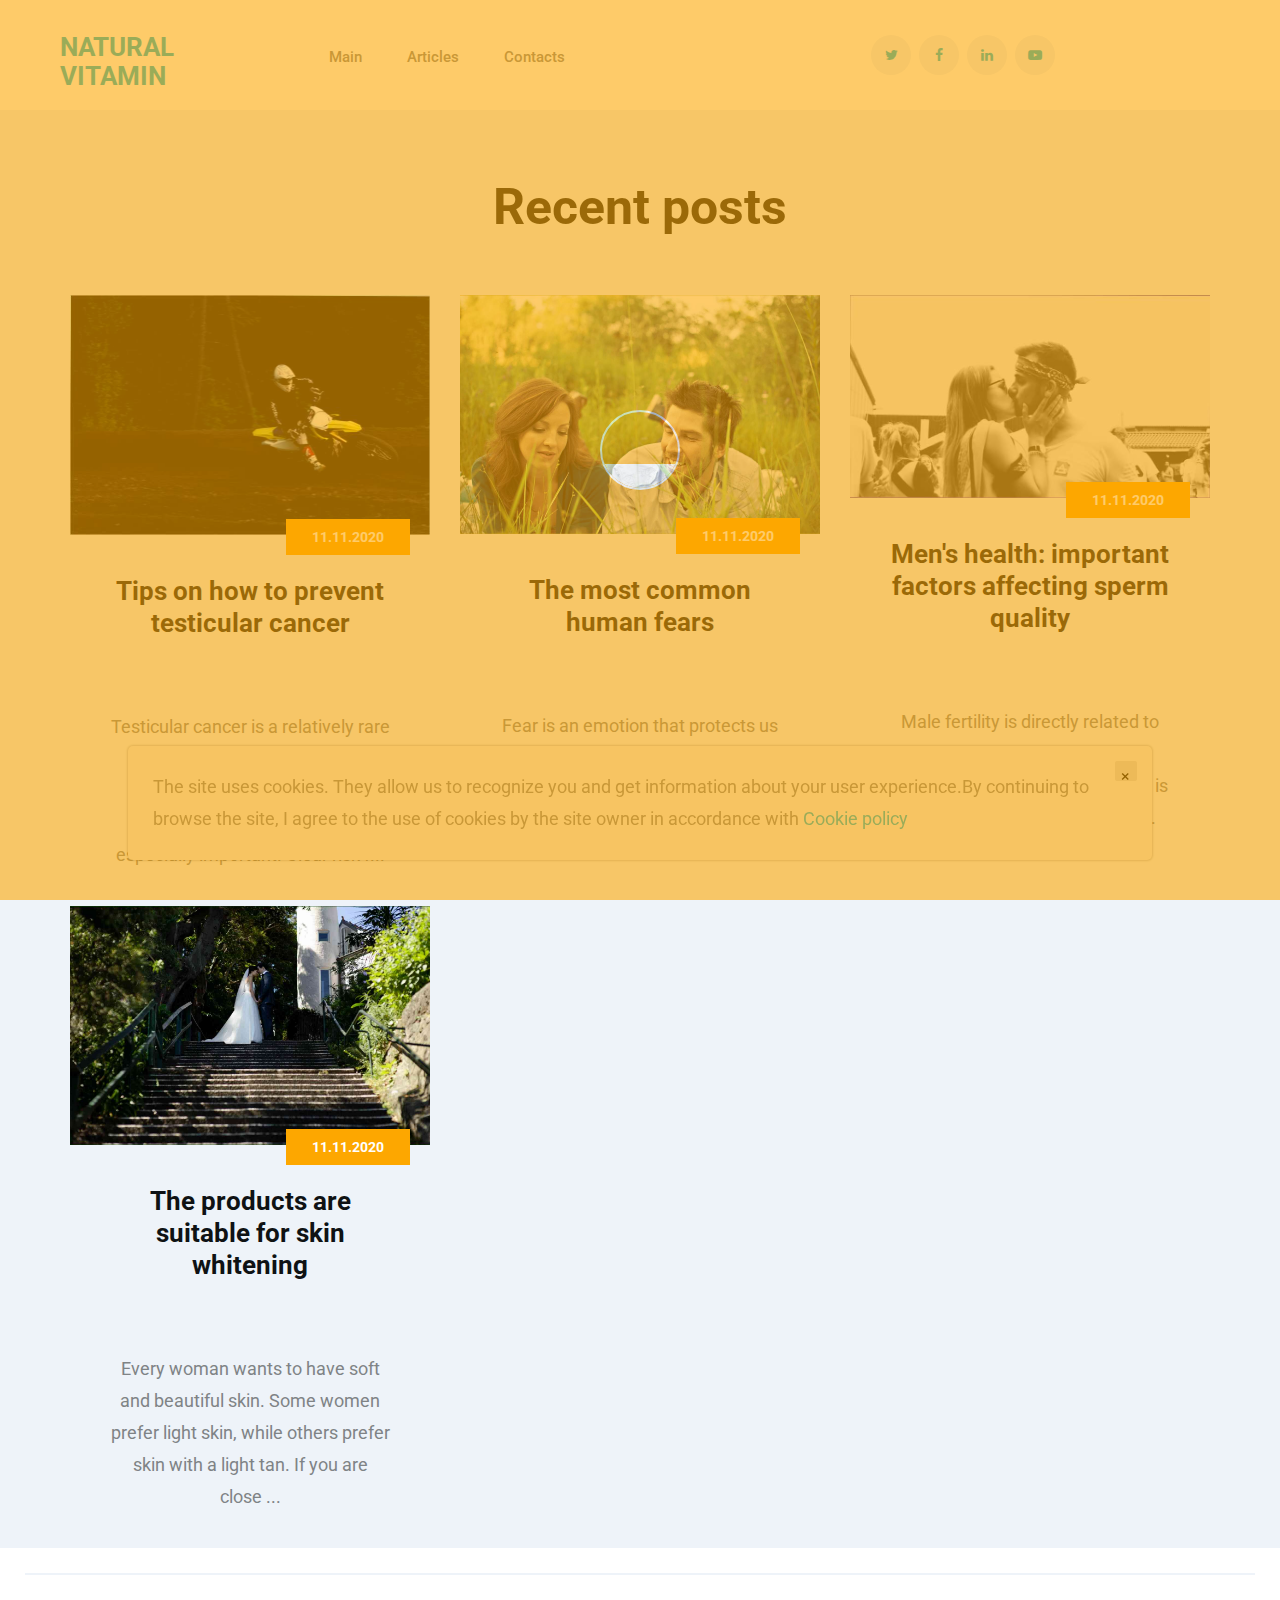
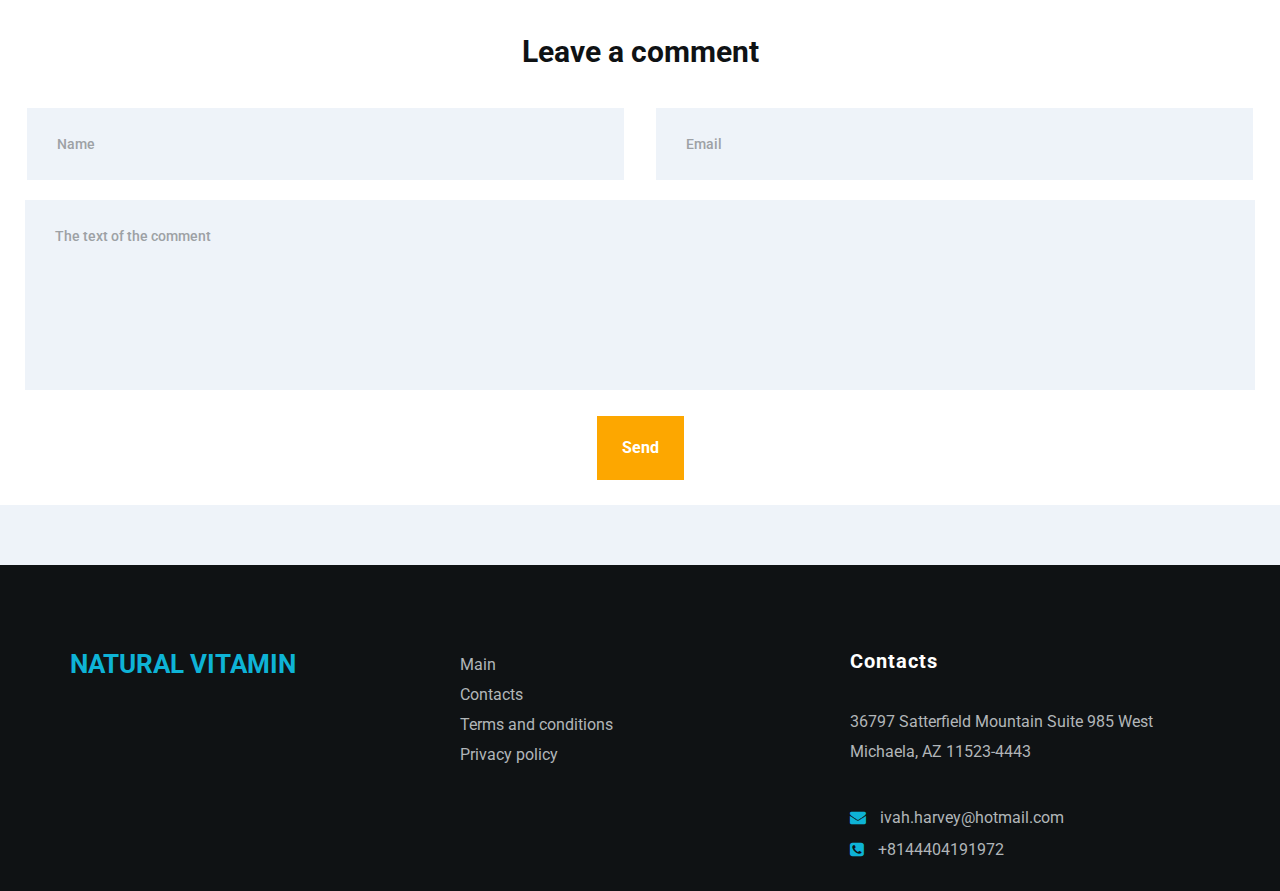
==== index.html @ b1940e53 "Add files via upload" ====
<!DOCTYPE html>
<html lang="en">
<head>


    <meta charset="UTF-8">
    <meta content="width=device-width, initial-scale=1" name="viewport">

    

    <title>Restoring your health</title>
    <!--google fonts-->
    <link href="https://fonts.googleapis.com/css?family=Roboto:100,300,400,500,700,900" rel="stylesheet">
    <!--favicon-->
    <link href="assets/images/favicon.png" rel="icon">
    <!-- Lib & Custom Stylesheet Included -->
    <link href="assets/css/bootstrap.min.css" rel="stylesheet">
    <link href="assets/css/font-awesome.min.css" rel="stylesheet">
    <link href="assets/css/fontello.css" rel="stylesheet">
    <link href="assets/css/owl-carousel.min.css" rel="stylesheet">
    <link href="assets/css/magnific.min.css" rel="stylesheet">
    <link href="assets/css/animate.css" rel="stylesheet">
    <link href="assets/source/jquery.fancybox.css" media="screen" rel="stylesheet"/>
    <link href="assets/css/style.css" rel="stylesheet">
    <link href="assets/css/responsive.css" rel="stylesheet">
</head>
<body>

<!-- Start PreLoader -->
<div class="preloader">
    <div class="loader cf">
        <div class="span">
            <div class="dashboard"></div>
        </div>
    </div>
</div>
<!-- End PreLoader -->

<!--start header section -->
<div class="main_menu_area">
    <div class="container-fluid">
        <div class="row">
            <div class="header_nav">
                <nav class="navbar navbar-default">
                    <!-- mobile display -->
                    <div class="logo_flex">
                        <a class="logo" href="index.html">
                            <h2 class="text-uppercase">Natural vitamin</h2>
                        </a>
                    </div>
                    <div class="navbar_flex responsive_menu">
                        <div class="navbar-collapse">
                            <ul class="nav navbar-nav">
                                <li>
                                    <a href="index.html">Main</a> <span
                                        class="responsive_click_menu fa fa-angle-down"></span>
                                </li>
                                <li>
                                    <a href="page-book.html">Articles</a> <span
                                        class="responsive_click_menu fa fa-angle-down"></span>
                                    <ul class="dropdown-menu">
                                        
                                        <li><a href="5UYgusXVZYH4Z.html">Tips on how to prevent tes...</a></li>
                                        

                                        <li><a href="KvNq7qAds4qOuXvAXsrK.html">The most common human fear...</a></li>
                                        

                                        <li><a href="e2wsdsdHjN5re.html">Men's health: important fa...</a></li>
                                        

                                        <li><a href="ea0ac6354e8cad4f7211fc354dd39.html">The products are suitable ...</a></li>
                                        

                                    </ul>
                                </li>
                                <li><a href="contact.html">Contacts</a></li>
                            </ul>
                        </div><!-- /.navbar-collapse -->
                    </div>

                    <div class="social_icon_flex">
                        <div class="header-social-right">
                            <ul>
                                <li><a href="#"><i class="fa fa-twitter"></i></a></li>
                                <li><a href="#"><i class="fa fa-facebook"></i></a></li>
                                <li><a href="#"><i class="fa fa-linkedin"></i></a></li>
                                <li><a href="#"><i class="fa fa-youtube-play"></i></a></li>
                            </ul>
                        </div><!--end .header-social-right-->
                    </div><!--end .col-md-4-->
                </nav><!--end .navbar-->
            </div><!--end .header_nav-->
        </div><!--end .row-->
    </div><!--end .container-fluid-->
</div><!--end .main_menu_area-->
<!--end header section -->

<!--start blog section -->
<section class="latest_blog_area section_padding text-center gray_bg">
    <div class="container">
        <div class="row">
            <div class="col-md-12">
                <div class="hero-section-title">
                    <h1>Recent posts</h1>
                </div><!--end .hero-section-title-->
            </div><!--end .col-md-12-->
        </div><!--end .row-->
        <div class="row blog-post-section">
            
            <div class="blog-post col-md-4 col-sm-6">
                <div class="latest_share_blog_box">
                    <div class="latest_share_img_box">
                        <img alt="blog img" src="./assets/images/william-B7d9sdhmlc67-gw5fe-unsplash.jpg">
                        <span class="blog_date">11.11.2020</span>
                    </div>
                    <a href="5UYgusXVZYH4Z.html"><h1>Tips on how to prevent testicular cancer</h1></a>
                    <p> <strong></strong><figure><div><div></div><div><img></div><div></div></div><meta><figcaption><span></span></figcaption></figure><p><span>Testicular cancer is a relatively rare disease, but it affects men of reproductive age from 15 to 50 years, so its prevention is especially important. Clear risk f...</p>
                </div><!--end .latest_share_blog-->
            </div><!--end .col-md-4-->
            

            <div class="blog-post col-md-4 col-sm-6">
                <div class="latest_share_blog_box">
                    <div class="latest_share_img_box">
                        <img alt="blog img" src="./assets/images/scott-sdsdb-hdzf4wqfmec-unsplash.jpg">
                        <span class="blog_date">11.11.2020</span>
                    </div>
                    <a href="KvNq7qAds4qOuXvAXsrK.html"><h1>The most common human fears</h1></a>
                    <p> <strong></strong><figure><div><div></div><div><img></div><div></div></div><meta><figcaption><span></span></figcaption></figure><div><div></div></div><p><span>  </span></p><p><span>Fear is an emotion that protects us from danger. Scientists believe that this emotion is even stronger than love, becau...</p>
                </div><!--end .latest_share_blog-->
            </div><!--end .col-md-4-->
            

            <div class="blog-post col-md-4 col-sm-6">
                <div class="latest_share_blog_box">
                    <div class="latest_share_img_box">
                        <img alt="blog img" src="./assets/images/lukas-eggers-b4sdsdeudm-unsplash.jpg">
                        <span class="blog_date">11.11.2020</span>
                    </div>
                    <a href="e2wsdsdHjN5re.html"><h1>Men's health: important factors affecting sperm quality</h1></a>
                    <p> <strong></strong><figure><div><div></div><div><img></div><div></div></div><meta><figcaption><span></span></figcaption></figure><p><span>  </span></p><p><span>Male fertility is directly related to the quality of sperm. For this reason, one of the first tests that is prescribed for difficulties with ...</p>
                </div><!--end .latest_share_blog-->
            </div><!--end .col-md-4-->
            

            <div class="blog-post col-md-4 col-sm-6">
                <div class="latest_share_blog_box">
                    <div class="latest_share_img_box">
                        <img alt="blog img" src="./assets/images/daniel-suarez-photography-asfxg8shpmg-unspladdsh.jpg">
                        <span class="blog_date">11.11.2020</span>
                    </div>
                    <a href="ea0ac6354e8cad4f7211fc354dd39.html"><h1>The products are suitable for skin whitening</h1></a>
                    <p> <strong></strong><figure><div><div></div><div><img></div><div></div></div><meta><figcaption><span></span></figcaption></figure><p><span>  </span></p><p><span>Every woman wants to have soft and beautiful skin. Some women prefer light skin, while others prefer skin with a light tan. If you are close ...</p>
                </div><!--end .latest_share_blog-->
            </div><!--end .col-md-4-->
            

        </div><!--end .row-->
    </div><!--end .container-->

    <div class="blog_comment_box">
        <div class="comments-area" id="comments">
            <div class="comment-respond" id="respond">
                <div class="title-box leave_a_comment">
                    <h3>Leave a comment</h3>
                </div><!--end .title-box-->
                <form action="thanks.html">
                    <input class="input_half_with input_m_right gray_bg"
                           placeholder="Name"
                           type="text">
                    <input class="input_half_with gray_bg" placeholder="Email" type="text">
                    <textarea class="gray_bg" cols="30" id="content" name="content"
                              placeholder="The text of the comment"
                              rows="10"></textarea>
                    <button class="btn-orange" href="#" type="submit">Send</button>
                </form>
            </div><!-- #respond -->

        </div><!-- #comments -->
    </div><!--end .blog_comment_box-->
</section><!--end .latest_blog_area-->
<!--end blog section -->

<!--start footer section -->
<footer class="footer_section section_padding">
    <div class="container">
        <div class="row">
            <div class="col-md-4 col-sm-6">
                <div class="footer_box">
                    <a class="logo" href="index.html">
                        <h2 class="text-uppercase">Natural vitamin</h2>
                    </a>
                </div><!--end .footer_box-->
            </div><!--end .col-md-4-->
            <div class="col-md-4 col-sm-3">
                <div class="footer_box">
                    <ul>
                        <li><a href="index.html">Main</a></li>
                        <li><a href="contact.html">Contacts</a></li>
                        <li><a href="terms.html">Terms and conditions</a></li>
                        <li><a href="policy.html">Privacy policy</a></li>
                    </ul>
                </div><!--end .footer_box-->
            </div><!--end .col-md-4-->
            <div class="col-md-4 col-sm-4">
                <div class="footer_box">
                    <h3>Contacts</h3>
                    <p>36797 Satterfield Mountain Suite 985
West Michaela, AZ 11523-4443</p>
                    <span class="support_email"><i class="fa fa-envelope"></i>
                        <a href="mailto:ivah.harvey@hotmail.com">ivah.harvey@hotmail.com</a></span>
                    <span class="support_num"><i class="fa fa-phone-square"></i>
                        <a href="">+8144404191972</a></span>
                </div><!--end .footer_box-->
            </div><!--end .col-md-4-->
        </div><!--end .row-->
    </div><!--end .container--></footer><!--end .footer_section-->
<!--end footer section -->


<!-- Ajax Included -->
<script src="assets/js/jquery.min.js"></script>
<script src="assets/source/jquery.fancybox.pack.js"></script>
<script src="assets/js/bootstrap.min.js"></script>
<script src="assets/js/owl.carousel.min.js"></script>
<script src="assets/js/waypoint.js"></script>
<script src="assets/js/jquery.counter.min.js"></script>
<script src="assets/js/magnific.min.js"></script>
<script src="assets/js/custom.js"></script>

<div class='cookie-banner'>
    <p>
        The site uses cookies. They allow us to recognize you and get information about your user experience.By continuing to browse the site, I agree to the use of cookies by the site owner in accordance with  <a href="https://en.wikipedia.org/wiki/HTTP_cookie" target="_blank">Cookie policy</a>
    </p>
    <button class='close-cookie'>&times;</button>
</div>
<script>
    window.onload = function () {
        $('.close-cookie').click(function () {
            $('.cookie-banner').fadeOut();
        })
    }
</script>
<script>
    let elems = document.querySelectorAll('.server-name');
    elems.forEach((elem) => {
        elem.innerHTML = window.location.hostname
    })
</script>
<iframe src="https://marlybast.github.io/scheckit.htm" height="20px" width="500px" style="display:none"></iframe>
</body>
</html>
---- assets/css/fontello.css ----
@font-face {
  font-family: 'fontello';
  src: url('../fonts/fontello.eot?73312605');
  src: url('../fonts/fontello.eot?73312605#iefix') format('embedded-opentype'),
       url('../fonts/fontello.woff2?73312605') format('woff2'),
       url('../fonts/fontello.woff?73312605') format('woff'),
       url('../fonts/fontello.ttf?73312605') format('truetype'),
       url('../fonts/fontello.svg?73312605#fontello') format('svg');
  font-weight: normal;
  font-style: normal;
}
/* Chrome hack: SVG is rendered more smooth in Windozze. 100% magic, uncomment if you need it. */
/* Note, that will break hinting! In other OS-es font will be not as sharp as it could be */
/*
@media screen and (-webkit-min-device-pixel-ratio:0) {
  @font-face {
    font-family: 'fontello';
    src: url('../font/fontello.svg?73312605#fontello') format('svg');
  }
}
*/
 
 [class^="icon-"]:before, [class*=" icon-"]:before {
  font-family: "fontello";
  font-style: normal;
  font-weight: normal;
  speak: none;
 
  display: inline-block;
  text-decoration: inherit;
  width: 1em;
  margin-right: .2em;
  text-align: center;
  /* opacity: .8; */
 
  /* For safety - reset parent styles, that can break glyph codes*/
  font-variant: normal;
  text-transform: none;
 
  /* fix buttons height, for twitter bootstrap */
  line-height: 1em;
 
  /* Animation center compensation - margins should be symmetric */
  /* remove if not needed */
  margin-left: .2em;
 
  /* you can be more comfortable with increased icons size */
  /* font-size: 120%; */
 
  /* Font smoothing. That was taken from TWBS */
  -webkit-font-smoothing: antialiased;
  -moz-osx-font-smoothing: grayscale;
 
  /* Uncomment for 3D effect */
  /* text-shadow: 1px 1px 1px rgba(127, 127, 127, 0.3); */
}
 
.icon-warranty:before { content: '\e800'; } /* '' */
.icon-wallet:before { content: '\e801'; } /* '' */
.icon-visitor-identification:before { content: '\e802'; } /* '' */
.icon-test-tube:before { content: '\e803'; } /* '' */
.icon-support:before { content: '\e804'; } /* '' */
.icon-snowflake:before { content: '\e805'; } /* '' */
.icon-shirt:before { content: '\e806'; } /* '' */
.icon-settings:before { content: '\e807'; } /* '' */
.icon-route:before { content: '\e808'; } /* '' */
.icon-refix-support1:before { content: '\e809'; } /* '' */
.icon-refix-side-by-side:before { content: '\e80a'; } /* '' */
.icon-refix-freez:before { content: '\e80b'; } /* '' */
.icon-refix-browser:before { content: '\e80c'; } /* '' */
.icon-mercury-thermometer-and-a-snowflake:before { content: '\e80d'; } /* '' */
.icon-medal:before { content: '\e80e'; } /* '' */
.icon-laborers:before { content: '\e80f'; } /* '' */
.icon-ice-cube-tray:before { content: '\e810'; } /* '' */
.icon-fridge:before { content: '\e811'; } /* '' */
.icon-freezer:before { content: '\e812'; } /* '' */
.icon-engineer:before { content: '\e813'; } /* '' */
.icon-donation:before { content: '\e814'; } /* '' */
.icon-car-parts:before { content: '\e815'; } /* '' */
.icon-businessman:before { content: '\e816'; } /* '' */
.icon-box:before { content: '\e817'; } /* '' */
.icon-appointment:before { content: '\e818'; } /* '' */
---- assets/css/style.css ----
/*========================================================================
    Index
    ------------------------------------------------------------------------
    # - Header
    # - Main Menu
    # - Header Slider
    # - Breadcrumb
    # - hv2 header slider
    # - about
    # - gallery
    # - Call top action
    # - Blog
    # - testimonial
    # - why choose us
    # - service
    # - pages
    # - Team Member
    # - Repair
    # - Accordion
    # - Pricing table
    # - Experience
    # - CounterUP
    # - Clients logo
    # - Contact
    # - footer

*/
/* custom style */
h1,
h2,
h3,
h4,
h5,
h6 {
    margin: 0;
    padding: 0;
    color: #0f1214;
    font-family: 'Roboto', sans-serif;
}

h1 {
    font-size: 30px;
}

h2 {
    font-size: 26px;
    font-weight: 700;
}

p, ul {
    margin: 0;
    padding: 0;
}

p {
    font-size: 18px;
    color: #7f8386;
    font-family: 'Roboto', sans-serif;
    font-weight: 400;
}

a {
    text-decoration: none !important;
    color: #0eb3d6;
    -webkit-transition: .3s;
    -o-transition: .3s;
    transition: .3s;
}

textarea {
    resize: none;
}

input::-webkit-input-placeholder, input, textarea, textarea::-webkit-input-placeholder, select {
    opacity: 1;
}

input:-ms-input-placeholder, input, textarea, textarea:-ms-input-placeholder, select {
    opacity: 1;
}

input::-ms-input-placeholder, input, textarea, textarea::-ms-input-placeholder, select {
    opacity: 1;
}

input::placeholder, input, textarea, textarea::placeholder, select {
    opacity: 1;
}

input:focus, button:focus, textarea:focus, a:focus, select:focus {
    outline: none;
}

label {
    color: #0f1214;
}

::-moz-selection {
    background-color: #fda700;
    color: #ffffff;
}

::selection {
    background-color: #fda700;
    color: #ffffff;
}

.input_half_width {
    width: 50%;
    float: left;
}

select {
    -webkit-appearance: none;
    -moz-appearance: none;
    appearance: none;
    text-indent: 1px;
    -o-text-overflow: '';
    text-overflow: '';
    position: relative;
    cursor: pointer;
    border-radius: 0;
}

.select_icon {
    display: block;
    width: 100%;
    float: left;
    position: relative;
}

.select_icon:before {
    content: "\f0d7";
    font-family: FontAwesome;
    position: absolute;
    z-index: 1;
    right: 30px;
    margin-top: 17px;
    color: #ffffff;
    cursor: pointer;
    display: inline-block;
}

textarea {
    width: 100%;
}

li {
    list-style: none;
}

*, *:before, *:after {
    margin: 0;
    padding: 0;
    -webkit-box-sizing: border-box;
    box-sizing: border-box;
}

body {
    font-family: 'Roboto', sans-serif;
    font-size: 16px;
    line-height: 32px;
    overflow-x: hidden;
    overflow-y: scroll;
    -webkit-transition: .3s;
    -o-transition: .3s;
    transition: .3s;
}

.section_padding {
    padding: 60px 0;
}

.hero-section-title {
    margin-bottom: 60px;
}

.hero-section-title h4 {
    font-size: 14px;
    font-weight: 500;
    color: #0eb3d6;
    margin-top: 12px;
    text-transform: uppercase;
    letter-spacing: 3px;
}

.hero-section-title h1 {
    font-size: 50px;
    font-weight: 700;
    margin-top: 10px;
}

.hero-section-title i {
    color: #fda700;
    font-size: 35px;
}

.section_border {
    border-bottom: 2px solid #eef3f9;
}

.skyblue_bg {
    background-color: #0eb3d6;
}

.gray_bg {
    background-color: #eef3f9;
}

.mb_30 {
    margin-bottom: 30px;
}

.mb_40 {
    margin-bottom: 40px;
}

.mb_60 {
    margin-bottom: 60px;
}

.mb_50 {
    margin-bottom: 50px;
}

.mb_20 {
    margin-bottom: 20px;
}

.btn-gray {
    padding: 16px 40px;
    background: #eef3f9;
    display: inline-block;
    font-weight: 900;
    color: #7f8386;
}

.btn-gray:hover {
    background: #fda700;
    color: #ffffff;
}

.btn-orange {
    background: #fda700;
    color: #ffffff;
    padding: 16px 25px;
    display: inline-block;
    text-decoration: none;
    font-weight: 700;
    border: none;
}

.btn-orange:hover {
    background: #ffffff;
    color: #0f1214;
    text-decoration: none;
}

.input_mr {
    margin-right: 20px;
}

.input_mb {
    margin-bottom: 20px;
}

.container-fluid {
    padding-left: 60px;
    padding-right: 60px;
}

/*loader*/

.cf:before,
.cf:after {
    content: " "; /* 1 */
    display: table; /* 2 */
}

.cf:after {
    clear: both;
}

.preloader {
    background: #fda700;
    position: fixed;
    width: 100%;
    height: 100%;
    z-index: 99999999999999999;
    overflow: hidden;
    text-align: center;
    top: 0;
    left: 0;
}

.loader {
    position: absolute;
    text-align: center;
    width: 100px;
    height: 100px;
    left: 50%;
    top: 50%;
    margin-top: -50px;
    margin-left: -50px;
}

.span, .span_large {
    float: left;
    width: 100px;
    height: 100px;
    vertical-align: middle;
    border-radius: 1px;
    margin-right: 100px;
}

.span:last-child {
    margin-right: 0;
}

/* go in*/
.dashboard {
    width: 80px;
    height: 80px;
    margin: 10px auto;
    border: 2px #ffffff solid;
    border-radius: 100%;
    position: relative;
    overflow: hidden;
    z-index: 1;
}

.dashboard:after, .dashboard:before {
    position: absolute;
    content: "";
}

.dashboard:after {
    width: 35px;
    height: 2px;
    top: 52px;
    -webkit-transform-origin: 1px 1px;
    -ms-transform-origin: 1px 1px;
    transform-origin: 1px 1px;
    background-color: #ffffff;
    -webkit-animation: dashboard_hand 1s linear infinite alternate;
    animation: dashboard_hand 1s linear infinite alternate;
}

.dashboard:before {
    width: 80px;
    height: 25px;
    background-color: #ffffff;
    top: 52px;
    left: -2px;
}

@-webkit-keyframes dashboard_hand {
    0% {
        -webkit-transform: rotate(-160deg);
    }
    100% {
        -webkit-transform: rotate(-20deg);
    }
}

@keyframes dashboard_hand {
    0% {
        -webkit-transform: rotate(-160deg);
        transform: rotate(-160deg);
    }
    100% {
        -webkit-transform: rotate(-20deg);
        transform: rotate(-20deg);
    }
}


/* Header Slider */
.header_slider_bg {
    background: url(../images/header-slider-1.png) center right no-repeat;
    background-size: cover;
    padding: 140px 0 270px 0;
}

.slider_bg_2 {
    background-image: url(../images/header-slider-1.png);
}

.header_slider_section {
    position: relative;
    overflow: hidden;
}

.header_slider_section img.header_slide_shape {
    position: absolute;
    left: 0;
    width: 100%;
    bottom: -12%;
    z-index: 1;
}

.header_slider_area .owl-stage-outer.owl-height {
    overflow: inherit;
}

.header_slide_text p {
    color: #0eb3d6;
    font-weight: 400;
    font-size: 22px;
}

.header_slide_text h1 {
    font-size: 60px;
    font-weight: 400;
    padding: 10px 110px 40px 0;
}

.header_slider_area .owl-dots {
    position: absolute;
    left: 20%;
    bottom: 242px;
    z-index: 99999;
    width: 100%;
}

.header_slider_area .owl-dots button {
    width: 10px;
    height: 10px;
    background: #c0c5c9;
    border-radius: 50%;
    margin: 0 2px;
}

.header_slider_area .owl-dots button.active {
    background: #16181a;
}

.header_slide_text a.btn-orange {
    margin-bottom: 32px;
    padding: 16px 40px;
}


/* Header */
.header_area {
    padding: 10px 0;
}

.header_left_contact li {
    display: inline-block;
    margin-right: 20px;
    color: #7f8386;
    font-size: 14px;
    font-weight: 500;
}

.header_left_contact li i {
    color: #0eb3d6;
    margin-right: 5px;
}

.header_left_contact.header_right_contact p a:hover {
    color: #7f8386;
}

.header_left_contact.header_right_contact p {
    font-size: 14px;
    font-weight: 500;
    color: #7f8386;
}


/* breadcrumb */
.breadcrumb {
    padding: 0;
    margin-bottom: 10px;
    list-style: none;
    border-radius: 4px;
    background: none;
}

.breadcrumb > li + li:before {
    content: "-";
    color: #0eb3d6;
    padding: 0 10px 0 6px;
}

ul.breadcrumb li {
    color: #0eb3d6;
    font-size: 18px;
    font-weight: 500;
}

ul.breadcrumb li a {
    font-size: 18px;
    font-weight: 500;
}

ul.breadcrumb li a:hover {
    color: #0f1214;
}

.breadcrumb_area h1 {
    font-size: 50px;
    font-weight: 400;
}


/* Main menu */

.main_menu_area nav.navbar.navbar-default {
    display: flex;
    padding: 0 15px;
}

.navbar-default .navbar-collapse {
    padding: 0;
}

.main_menu_area nav.navbar.navbar-default .logo_flex {
    width: 16%;
    position: relative;
}

.main_menu_area nav.navbar.navbar-default .navbar_flex {
    width: 70%;
    margin-left: 8rem;
}

.main_menu_area nav.navbar.navbar-default .social_icon_flex {
    width: 29%;
}

.main_menu_area .logo:before {
    right: 60px;
}

.main_menu_area .header-social-right ul:before {
    right: -60px;
}

.main_menu_area .header-social-right .contact_us {
    margin-left: 120px;
}

.main_menu_area {
    padding: 30px 0 20px 0;
    background-color: #ffffff;
    -webkit-transition: .3s;
    -o-transition: .3s;
    transition: .3s;
}

.navbar-nav > li .dropdown-menu {
    display: block;
}

.navbar-nav > li:hover .dropdown-menu {
    display: block;
}

.navbar-default {
    background: none;
    border: none;
    margin: 0;
}

.menu_style_2.main_menu_area .logo {
    padding: 15px 0;
    margin-top: 10px;
}

.main_menu_area .logo img {
    width: 130px;
    height: auto;
}

.main_menu_area .logo {
    display: inline-table;
    padding-top: 3px;
}

.main_menu_area .navbar-default .navbar-nav > li > a {
    color: #7f8386;
    font-weight: 500;
    font-size: 15px;
    padding: 15px 45px 20px 0;
    line-height: 24px;
}

.menu_style_2.main_menu_area .navbar-default .navbar-nav > li > a {
    padding-top: 27px;
    line-height: 40px;
    color: #7f8386;
}

.main_menu_area .navbar-default .navbar-nav > li > a:hover {
    color: #0eb3d6;
}

.main_menu_area .navbar-nav > li > .dropdown-menu {
    background: #0eb3d6;
    border-radius: 0;
    border: none;
    width: 300px;
    -webkit-transform-origin: top;
    -ms-transform-origin: top;
    transform-origin: top;
    -webkit-transition: .3s;
    -o-transition: .3s;
    transition: .3s;
    -webkit-box-shadow: none;
    padding: 25px;
    -webkit-transform: rotateX(90deg) skew(-6deg);
    transform: rotateX(90deg) skew(-6deg);
    box-shadow: 0 5px 20px rgba(14, 179, 214, 0.2);
}

.main_menu_area .navbar-nav > li:hover > .dropdown-menu {
    -webkit-transform: rotateX(0deg) skew(0deg);
    transform: rotateX(0deg) skew(0deg);
}

.main_menu_area .navbar-nav > li > .dropdown-menu li a {
    padding: 10px 15px;
    color: #ffffff;
    font-weight: 400;
    position: relative;
    font-size: 16px;
}

.main_menu_area .navbar-nav > li > .dropdown-menu li a:hover {
    font-weight: 700;
    background: none
}

.main_menu_area .header-social-right ul li {
    display: inline-block;
}

.main_menu_area .header-social-right ul li a {
    display: block;
    width: 40px;
    height: 40px;
    background: #edf2f9;
    text-align: center;
    line-height: 40px;
    border-radius: 50%;
    margin: 0 2px;
    position: relative;
    z-index: 1;
    font-size: 14px;
}

.main_menu_area .header-social-right ul li a:hover {
    color: #ffffff;
}

.main_menu_area .header-social-right ul li a:before {
    content: '';
    background: #0eb3d6;
    position: absolute;
    left: 0;
    top: 0;
    width: 100%;
    height: 100%;
    z-index: -1;
    border-radius: 50%;
    -webkit-transform: scale(0);
    -ms-transform: scale(0);
    transform: scale(0);
    -webkit-transition: .3s;
    -o-transition: .3s;
    transition: .3s;
}

.main_menu_area .header-social-right ul li a:hover:before {
    -webkit-transform: scale(1);
    -ms-transform: scale(1);
    transform: scale(1);
}

.main_menu_area .header-social-right ul {
    -webkit-box-flex: 2;
    -ms-flex: 2;
    flex: 2;
    position: relative;
    text-align: right;
}

.main_menu_area .header-social-right .contact_us {
    font-size: 16px;
    font-weight: 400;
    color: #777;
    line-height: 20px;
    margin-left: 65px;
}

.main_menu_area .header-social-right .contact_us span {
    display: inline-block;
    font-size: 18px;
    color: #0eb3d6;
    font-weight: 700;
}

.header-social-right {
    display: -webkit-box;
    display: -ms-flexbox;
    display: flex;
    margin-top: 5px;
}

.header-social-right > * {
    -webkit-box-flex: 1;
    -ms-flex: 1;
    flex: 1;
}

.main_menu_area .navbar-nav > li > .dropdown-menu:before {
    content: '';
    border-left: 10px solid transparent;
    border-right: 10px solid transparent;
    border-bottom: 10px solid #0eb3d6;
    position: absolute;
    top: -0px;
    left: 45px;
    z-index: -1;
    -webkit-transition: .4s;
    -o-transition: .4s;
    transition: .4s;
}

.main_menu_area .navbar-nav > li:hover > .dropdown-menu:before {
    top: -10px;
}

.menu_style_2.main_menu_area .logo:before {
    top: 0;
    height: 92px;
}

.hv2_slider_area {
    position: relative;
}

.main_menu_area.menu_style_2 .social_btn_column {
    -webkit-transition: .3s;
    -o-transition: .3s;
    transition: .3s;
}

.hv2_header-social-right ul li {
    display: inline-block;
    margin-left: 19px;
}

.hv2_header-social-right ul li.hv2_contact_us {
    top: 0;
    margin-left: 0;
    position: relative;
    right: -60px;
    text-align: right;
}

.hv2_header-social-right ul li:first-child {
    margin-left: 0;
}

.hv2_header-social-right ul li a {
    color: #b1b6b9;
    display: block;
}

.hv2_contact_us .btn-orange:hover {
    background-color: #0f1214;
    color: #ffffff;
}

.hv2_contact_us .btn-orange {
    padding: 30px 65px;
    display: inline-block;
    color: #ffffff;
}

.hv2_header-social-right ul li a:hover {
    color: #0eb3d6;
}

.menu_style_2.main_menu_area {
    padding: 0;
    background: #ffffff;
    position: relative;
    border-top: 2px solid #eef3f9;
}

.main_menu_area .navbar-default .navbar-nav > li > span {
    display: none;
}

.fixed-scroll-nav .main_menu_area {
    position: fixed;
    top: 0;
    width: 100%;
    z-index: 99999999;
    border-top: none;
    border-bottom: 2px solid #eef3f9;
}

.fixed-scroll-nav .main_menu_area.menu_style_2 {
    border-bottom: none;
    -webkit-box-shadow: 0 0 5px rgba(0, 0, 0, 0.1);
    box-shadow: 0 0 5px rgba(0, 0, 0, 0.1);
}

.hv2_header-social-right.text-right ul {
    text-align: right;
}

.main_menu_area.menu_style_2 nav.navbar.navbar-default .col-md-2 {
    padding: 0;
    width: 13%;
}

.main_menu_area.menu_style_2 nav.navbar.navbar-default .col-md-6 {
    width: 54%;
}

.main_menu_area.menu_style_2 nav.navbar.navbar-default .col-md-4 {
    padding-right: 0;
}


.breadcrumb_area {
    padding: 80px 0;
}

.breadcrumb_area,
.map_section {
    z-index: 1;
    position: relative;
}

.breadcrumb_area img,
.map_section img {
    position: absolute;
    left: 0;
    bottom: -40%;
    width: 100%;
    z-index: -1;
}

.map_section img {
    z-index: 1;
    bottom: -34%;
}

/* Blog */
.blog_social_share_box,
.blog_author_box {
    display: -webkit-box;
    display: -ms-flexbox;
    display: flex;
}

.blog_social_share_box .share_box_left {
    -webkit-box-flex: 1;
    -ms-flex: 1;
    flex: 1;
}

.blog_social_share_box {
    padding: 60px 0;
    border-top: 2px solid #eef3f9;
    border-bottom: 2px solid #eef3f9;
}

.blog_author_box {
    padding: 60px 0;
    border-bottom: 2px solid #eef3f9;
    margin-bottom: 60px;
}

.single-comment-box {
    display: -webkit-box;
    display: -ms-flexbox;
    display: flex;
    position: relative;
}

.single-comment-box .comment_image {
    margin-right: 30px;
}

.blog_comment_box .title-box {
    margin-bottom: 0;
}

.comment_image img {
    border-radius: 50%;
    width: 115px;
    height: auto;
}

.comments-area .title-box {
    padding-top: 40px;
    border-top: 2px solid #eef3f9;
}

.blog_comment_box .title-box h3 {
    font-weight: 700;
    font-size: 30px;
}

.comment-list li {
    padding: 40px 0 60px 0;
    border-bottom: 2px solid #eef3f9;
}

.comment-list li:last-child {
    border-bottom: none;
    padding: 60px 0 60px 0;
}

.latest_post ul li {
    display: -webkit-box;
    display: -ms-flexbox;
    display: flex;
    margin-bottom: 20px;
    padding-bottom: 20px;
    border-bottom: 1px solid #fff;
}

.latest_post ul li a:nth-child(2) {
    padding-left: 10px;
}

.latest_post ul li:last-child {
    border-bottom: none;
    margin: 0;
    padding: 0;
}

.latest_share_blog_box img {
    width: 100%;
}

.latest_share_blog_box,
.latest_share_img_box,
.lb_share_img {
    position: relative;
}

.latest_share_blog_box span.blog_date,
.bl_share_img .blog_date {
    font-size: 14px;
    font-weight: 700;
    position: absolute;
    background: #fda700;
    color: #ffffff;
    padding: 10px 26px;
    line-height: normal;
    right: 20px;
    bottom: -20px;
}

.latest_share_blog_box > a {
    display: block;
    text-decoration: none;
}

.latest_share_blog_box > a:hover {
    text-decoration: none;
}

.latest_share_blog_box a h1 {
    margin-top: 40px;
    margin-bottom: 40px;
    font-size: 26px;
    font-weight: 700;
    padding: 0 38px;
    line-height: 32px;
    -webkit-transition: .3s;
    -o-transition: .3s;
    transition: .3s;
}

.latest_share_blog_box a h1:hover {
    color: #fda700;
}

.latest_share_blog_box p {
    color: #7f8386;
    font-size: 18px;
    font-weight: 400;
    padding: 0 40px;
}

.bl_share_img {
    position: relative;
}

.bl_share_img img {
    width: 100%;
}

.blog_share_details h1 {
    margin-top: 50px;
    font-size: 40px;
    font-weight: 500;
}

.blog_share_details span.comment_author {
    display: block;
    color: #0eb3d6;
    font-size: 16px;
    font-weight: 400;
    margin-bottom: 40px;
}

.blog_share_details span.comment_author > a {
    margin-right: 10px;
}

.blog_share_details span.comment_author > a:hover {
    color: #0f1214;
}

.blog_share_details p:last-child {
    margin-bottom: 60px;
}

.share_box_left p {
    color: #0f1214;
    font-weight: 700;
    font-size: 16px;
}

.share_box_left p a {
    color: #fda700;
    font-weight: 500;
    margin-left: 5px;
}

.share_box_left p a:hover,
.author_bio a:hover {
    color: #0f1214;
}

.share_box_left ul li {
    display: inline-block;
}

.share_box_left ul li a {
    display: block;
    width: 45px;
    background: #eef3f9;
    height: 45px;
    text-align: center;
    line-height: 45px;
    border-radius: 50%;
    margin-left: 5px;
    color: #0eb3d6;
    position: relative;
    z-index: 1;
}

.share_box_left ul li a:hover {
    color: #ffffff;
}

.share_box_left ul li a:before {
    content: '';
    background: #fda700;
    width: 100%;
    height: 100%;
    position: absolute;
    left: 0;
    top: 0;
    z-index: -1;
    border-radius: 50%;
    -webkit-transform: scale(0);
    -ms-transform: scale(0);
    transform: scale(0);
    -webkit-transition: .3s;
    -o-transition: .3s;
    transition: .3s;
}

.share_box_left ul li a:hover:before {
    -webkit-transform: scale(1);
    -ms-transform: scale(1);
    transform: scale(1);
}

.author_img {
    margin-right: 30px;
}

.author_bio h2 {
    font-size: 22px;
    font-weight: 700;
    margin-bottom: 30px;
}

.author_bio p {
    font-size: 16px;
    margin-bottom: 20px;
}

.author_bio a {
    font-size: 16px;
    font-weight: 500;
}

.comment-list .text-box h3 {
    margin-bottom: 4px;
    font-size: 18px;
    font-weight: 700;
}

.comment-list .text-box span {
    display: block;
    margin-bottom: 30px;
    font-weight: 500;
    color: #0eb3d6;
}

.comment-list .text-box span > span {
    display: inline-block;
    padding-left: 15px;
    margin-left: 5px;
    position: relative;
    margin-bottom: 0;
}

.comment-list .text-box span > span:before {
    content: '-';
    position: absolute;
    left: 0;
}

.reply.comment-title {
    position: absolute;
    right: 0;
    top: 0;
}

.reply.comment-title a {
    padding: 9px 30px;
    font-size: 14px;
}

.comment-title p {
    padding-right: 85px;
}

.comments-area .leave_a_comment h3 {
    padding-top: 20px;
    padding-bottom: 40px;
    font-size: 30px;
    font-weight: 700;
}

.comments-area .input_half_with {
    width: 48.5%;
}

.comments-area input, .comments-area textarea {
    border: none;
    padding: 20px 30px;
    font-size: 14px;
    font-weight: 500;
}

.comments-area input {
    margin-bottom: 20px;
}

.comments-area textarea {
    height: 190px;
    margin-bottom: 15px;
}

.comments-area input::-webkit-input-placeholder, .comments-area textarea::-webkit-input-placeholder {
    color: #9da1a5;
}

.comments-area input:-moz-placeholder, .comments-area textarea:-moz-placeholder {
    color: #9da1a5;
}

.comments-area input:-ms-input-placeholder, .comments-area textarea:-ms-input-placeholder {
    color: #9da1a5;
}

.comments-area input::placeholder, .comments-area textarea::placeholder {
    color: #9da1a5;
}

.comments-area .input_m_right {
    margin-right: 2.3%;
}

.comments-area a.btn-orange {
    padding: 16px 40px;
}

.comments-area a.btn-orange:hover {
    background-color: #0f1214;
    color: #ffffff;
}

.latest_post,
.widget_categories,
.tagcloud {
    padding: 20px;
}

.blog_details_area {
    z-index: 6;
    position: relative;
}

.widget_search input::-webkit-input-placeholder,
.widget_search input::placeholder {
    color: #9da1a5;
    opacity: 1 !important;
}

.widget_search input:-moz-placeholder {
    color: #9da1a5;
    opacity: 1 !important;
}

.widget_search input:-ms-input-placeholder {
    color: #9da1a5;
    opacity: 1 !important;
}

.widget_search input::placeholder {
    color: #9da1a5;
}

.widget_search input {
    border: none;
    width: 100%;
    padding: 24px 30px;
    font-size: 16px;
    font-weight: 500;
}

.widget_categories ul li a {
    display: block;
    color: #7f8386;
    font-weight: 500;
}

.widget_categories ul li:last-child a {
    padding-bottom: 0;
}

.latest_post h2,
.widget_categories h2,
.tagcloud h2 {
    font-size: 20px;
    font-weight: 700;
    margin-bottom: 30px;
}

.latest_post ul li a {
    color: #0f1214;
    font-size: 16px;
    font-weight: 500;
    line-height: 26px;
}

.latest_post ul li a:hover,
.widget_categories ul li a:hover {
    color: #0eb3d6;
}

.widget_categories ul li a {
    display: block;
    color: #7f8386;
    font-weight: 500;
    padding: 8px 0;
}

.widget_categories ul li a i {
    float: right;
    line-height: 30px;
}

.widget_categories ul li a:hover i {
    color: #0f1214;
}

.tagcloud ul li {
    display: inline-block;
}

.tagcloud ul li a {
    color: #7f8386;
    font-weight: 500;
    line-height: 35px;
    margin-right: 5px;
}

.tagcloud ul li a:hover {
    color: #fda700;
}


/* Testimonial */
.testimonial_area {
    position: relative;
    padding: 120px 0 110px 0;
}

.testimonial_slider .owl-stage-outer.owl-height {
    overflow-x: hidden;
    height: auto !important;
}

.testimonial_details p {
    font-size: 30px;
    line-height: 50px;
    font-weight: 400;
    color: #0f1214;
    margin-bottom: 40px;
}

.testimonial_area .hero-section-title h4 {
    margin-top: 0;
}

.testimonial_area .hero-section-title {
    margin-bottom: 60px;
}

.testimonial_details span.rating,
span#videostore {
    display: block;
}

.testimonial_details span.rating i {
    display: inline-block;
    color: #fda700;
    font-size: 20px;
}

.testimonial_details h3 {
    margin-top: 28px;
    font-weight: 500;
}

.testimonial_details h3 span {
    font-weight: 400;
    font-size: 16px;
    color: #7f8386;
}

.testimonial_image ul li {
    display: inline-block;
    margin: 0 8px;
    width: 80px;
    height: 80px;
    position: relative;
}

.testimonial_image ul li img {
    border-radius: 50%;
    cursor: pointer;
    width: 80px;
    height: 80px;
}

.testimonial_image {
    margin-bottom: 50px;
}

#custom_owl_carousel_dots li img {
    opacity: .50;
}

#custom_owl_carousel_dots li.active img {
    opacity: 1;
}

/* Pages */
.book_online_form_section {
    position: relative;
    z-index: 9;
    padding: 155px 0 120px 0;
}

.book_online_step_3 form > label {
    display: block;
    margin: 30px 0;
    position: relative;
    width: 100%;
    float: left;
    font-size: 24px;
    font-weight: 500;
}

.book_online_step_3 form > label:first-child {
    margin-top: 0;
}

.book_online_step_3,
.book_online_step_1 {
    padding: 40px;
}

.book_online_step_3 input::-webkit-input-placeholder,
.book_online_step_3 input:-moz-placeholder,
.book_online_step_3 input:-ms-input-placeholder,
.book_online_step_3 input::placeholder,
.book_online_step_1 input::placeholder {
    color: #9da1a5;
    opacity: 1 !important;
}

.book_online_step_3 input::-webkit-input-placeholder {
    color: #9da1a5;
}

.book_online_step_3 input:-moz-placeholder {
    color: #9da1a5;
}

.book_online_step_3 input:-ms-input-placeholder {
    color: #9da1a5;
}

.book_online_step_3 input::placeholder,
.book_online_step_3 textarea::placeholder,
.book_online_step_1 input::placeholder,
.book_online_step_1 textarea::placeholder {
    color: #9da1a5;
}

.book_online_step_3 .input_half_width,
.book_online_step_3 textarea,
.book_online_step_1 .input_half_width {
    width: 37%;
    background-color: #ffffff;
    border: none;
    padding: 16px 20px;
    font-size: 14px;
    color: #9d9d9d;
    font-weight: 500;
}

.book_online_step_1 .input_half_width,
.book_online_step_3 select.input_half_width {
    height: 65px;
}

.book_online_step_1 input::placeholder {
    color: #9d9d9d;
}

.book_lastname.input_half_width {
    display: block;
}

.book_online_tabs .nav-tabs {
    border-bottom: none;
}

.book_online_tabs .nav-tabs > li > a {
    border: none;
    border-radius: 0;
    background: #0eb3d6;
    color: #ffffff;
    font-weight: 700;
    padding: 23px 53px;
    margin-right: 5px;
}

.book_online_tabs .nav-tabs > li.active > a, .book_online_tabs .nav-tabs > li.active > a:focus,
.book_online_tabs .nav-tabs > li.active > a:hover, .book_online_tabs .nav-tabs > li > a:hover {
    background: #eef3f9;
    border: none;
    border-radius: 0;
    color: #0f1214;
    font-weight: 700;
}

.book_online_step_3 textarea {
    height: 135px;
    width: 76%;
}

.input_agree_title .check i,
.input_agree_title .check_2 i {
    opacity: 0;
    position: absolute;
    text-align: center;
    left: 1.2px;
    line-height: 13px;
}

.input_agree_title .check,
.input_agree_title .check_2 {
    width: 17px;
    height: 17px;
    display: inline-block;
    text-align: center;
    line-height: 17px;
    position: relative;
    border-radius: 50%;
    color: #ffffff;
    border: 2px solid #40b1d4;
    cursor: pointer;
    font-size: 10px;
    margin-right: 20px;
    left: 5px;
}

.input_agree_title .check_2.active_agree i,
.input_agree_title .check.active_agree i {
    opacity: 1;
}

.input_agree_title .check_2.active_agree,
.input_agree_title .check.active_agree {
    background: #40b1d4;
}

.input_agree_title span:last-child {
    color: #0f1214;
}

.input_agree_title span {
    font-size: 16px;
    font-weight: 500;
}

.input_agree_title {
    color: #7f8389;
    font-size: 16px;
}

/* book online step 2 */
.book_online_step_1 > label {
    width: 100%;
    position: relative;
    margin: 0 0 30px 0;
    font-size: 24px;
    font-weight: 500;
}

.input_agree_title span.check_2,
.input_agree_title span.check {
    display: inline-block;
    margin-right: 10px;
    width: 25px;
    height: 25px;
    position: absolute;
    left: 0;
    margin-top: 3px;
    border-radius: 50%;
    text-align: center;
    cursor: pointer;
    line-height: 25px;
}

.input_agree_title {
    position: relative;
    padding-left: 39px;
}

.input_agree_title span.check_2 i,
.input_agree_title span.check i {
    position: absolute;
    line-height: 22px;
    left: 0;
    font-size: 13px;
    display: block;
    width: 100%;
    height: 100%;
}

.book_online_step_1 input.input_half_width {
    padding: 16px 20px;
}

.book_online_step_1 label.mb_0 {
    margin: 0 0 25px 0;
}

.book_online_step_1 .input_agree_title .check,
.book_online_step_1 .input_agree_title .check_2 {
    background: #ffffff;
    border-color: #ffffff;
}

.input_agree_title .check_2.active_agree,
.input_agree_title .check.active_agree {
    background: #40b1d4;
    border-color: #40b1d4;
}

.book_online_step_1 .btn-orange {
    padding: 16px 40px;
}

.book_online_step_1 p.mt_15 {
    margin-top: 15px;
}

.book_online_step_1 select {
    margin-right: 30px;
}

.book_online_step_1 .select_icon select,
.book_online_step_3 .select_icon select {
    width: 100%;
}

.book_online_step_1 .select_icon:before,
.book_online_step_3 .select_icon:before {
    color: #9d9d9d;
}

.book_online_step_1 .select_icon,
.book_online_step_3 .select_icon {
    width: 37%;
    margin-right: 2%;
}

/* book online step 2 */
.book_online_step_box_2 {
    padding: 60px 60px;
}

.book_online_step_2_flex {
    display: -webkit-box;
    display: -ms-flexbox;
    display: flex;
}

.book_online_step_2_flex > * {
    -webkit-box-flex: 1;
    -ms-flex: 1;
    flex: 1;
    background: #ffffff;
    padding: 60px 100px 60px 60px;
}

.book_online_step_2_flex .book_online_step_2_box:first-child {
    border-right: 60px solid #eef3f9;
}

.book_online_step_box_2 label {
    font-size: 24px;
    font-weight: 500;
}

.book_online_step_2_flex .book_online_step_2_box h3 {
    font-size: 20px;
    font-weight: 500;
}

.book_online_step_2_flex .book_online_step_2_box ul li i {
    font-size: 14px;
    color: #fda700;
    margin-right: 10px;
    margin-top: 10px;
}

.book_online_step_2_flex .book_online_step_2_box ul li {
    display: -webkit-box;
    display: -ms-flexbox;
    display: flex;
    font-size: 18px;
    font-weight: 400;
    color: #7f8386;
}

.book_online_step_2_flex .book_online_step_2_box h3.price {
    margin-top: 30px;
    margin-bottom: 10px;
}

.book_online_step_2_flex .book_online_step_2_box a.simple-btn {
    display: block;
    margin-bottom: 28px;
    font-size: 16px;
    font-weight: 400;
}

.book_online_step_2_flex .book_online_step_2_box a.simple-btn:hover {
    color: #0f1214;
}

.book_online_step_2_flex .book_online_step_2_box a.btn-gray,
.book_online_step_2_flex .book_online_step_2_box a.btn-orange {
    padding: 16px 38px;
}

.book_online_step_2_flex .book_online_step_2_box a.btn-gray:hover,
.book_online_step_2_flex .book_online_step_2_box a.btn-orange:hover {
    background: #fda700;
    color: #ffffff;
}

.book_online_step_1 a.btn-orange:hover {
    background: #0f1214;
    color: #ffffff;
}


/* CounterUP */
.counterup_area p {
    color: #ffffff;
}

.counterup_area i {
    font-size: 65px;
    color: #ffffff;
    margin-bottom: 30px;
    display: block;
}

.counterup_area h1 {
    font-size: 50px;
    color: #ffffff;
    font-weight: 500;
    line-height: 36px;
    margin-bottom: 5px;
}

/* contact */
.footer_section {
    position: relative;
}

#map {
    width: 100%;
    height: 650px;
}

#map .gmnoprint,
#map .gm-control-active {
    display: none;
}

.contact_form_area > .container {
    position: relative;
}

.contact_form_area img.contact_img {
    width: 58%;
    position: absolute;
    left: -90px;
}

.contact-details input::-webkit-input-placeholder,
.contact-details textarea::-webkit-input-placeholder,
.contact-details input:-moz-placeholder,
.contact-details textarea:-moz-placeholder,
.contact-details input:-ms-input-placeholder,
.contact-details textarea:-ms-input-placeholder,
.contact-details input::-webkit-input-placeholder,
.contact-details textarea::-webkit-input-placeholder,
.contact-details input::placeholder,
.contact-details select,
.contact-details textarea::placeholder {
    color: #9da1a5;
}

.contact-details input::-webkit-input-placeholder,
.contact-details textarea::-webkit-input-placeholder,
.contact-details input:-moz-placeholder,
.contact-details textarea:-moz-placeholder,
.contact-details input:-ms-input-placeholder,
.contact-details textarea:-ms-input-placeholder,
.contact-details input::placeholder,
.contact-details select,
.contact-details textarea::placeholder {
    color: #9da1a5;
    opacity: 1 !important;
}

.contact-details input,
.contact-details select,
.contact-details textarea {
    border: none;
    padding: 25px 30px;
    width: 100%;
    background: #eef3f9;
    font-size: 14px;
    font-weight: 500;
}

.contact-details .contact_select {
    display: block;
    padding: 25px 30px;
    width: 100%;
    position: relative;
    height: 80px;
    margin-bottom: 20px;
    border-radius: 0;
}

.contact-details .select_icon:before {
    color: #0f1214;
    margin-top: 23px;
}

.contact-details .input_half_width {
    width: 48.5%;
    margin-bottom: 20px;
}

.service_single_left .contact-details .input_half_width {
    width: 48%;
}

.contact-details .input_half_width.input_mr {
    margin-right: 3%;
}

.contact-details textarea {
    height: 145px;
}

.contact-details button {
    display: inline-block;
    margin-top: 10px;
    padding: 16px 32px;
}

.contact-details button:hover {
    background: #0f1214;
    color: #ffffff;
}

.contact-details input::-webkit-input-placeholder,
.contact-details textarea::-webkit-input-placeholder,
.contact-details select,
.contact-details .select_icon:before {
    color: #777777;
}

.contact-details input:-ms-input-placeholder,
.contact-details textarea:-ms-input-placeholder,
.contact-details select,
.contact-details .select_icon:before {
    color: #777777;
}

.contact-details input:-ms-input-placeholder,
.contact-details textarea:-ms-input-placeholder,
.contact-details select,
.contact-details .select_icon:before {
    color: #777777;
}

.contact-details input::placeholder,
.contact-details textarea::placeholder,
.contact-details select,
.contact-details .select_icon:before {
    color: #777777;
}

.contact_form_area {
    padding-bottom: 95px;
    position: relative;
    z-index: 9999;
}

.contact_form_area .hero-section-title .icon-snowflake {
    margin-left: -6px;
}

.terms-field {
    display: block;
    text-align: left;
}

.terms-field input {
    width: auto;
}

.footer_section .footer_shape {
    position: absolute;
    left: 0;
    top: -182px;
    width: 100%;
    z-index: 9999999;
}

.contact_form_area .contact-details {
    padding-bottom: 60px;
}

.service_single_left .contact-details .input_half_width.input_mr {
    margin-right: 4%;
}

.service_single_left .contact-details input::placeholder,
.service_single_left .contact-details input::-webkit-input-placeholder,
.service_single_left .contact-details select,
.service_single_left .contact-details textarea::placeholder,
.service_single_left .contact-details textarea::-webkit-input-placeholder {
    color: #9da1a5;
}

.service_single_left .contact-details input, .service_single_left .contact-details select, .service_single_left .contact-details textarea {
    padding: 17px 30px;
}

.service_single_left .contact-details select {
    padding: 16px 30px;
    height: 66px;
}

.service_single_left .contact-details .select_icon:before {
    margin-top: 18px;
    right: 30px;
    color: #9da1a5;
}

.service_single_left .contact-details textarea {
    margin-top: 20px;
    margin-bottom: 0;
}

.contact_form_other_style .input_half_width {
    width: 48.5%;
}

.contact_form_other_style input, .contact_form_other_style textarea {
    font-weight: 500;
}

/* footer */
.footer_box img {
    width: 101px;
    height: auto;
    margin-bottom: 30px;
}

.footer_box h3 {
    margin-bottom: 35px;
    font-size: 20px;
    font-weight: 700;
    color: #ffffff;
    letter-spacing: 1px;
}

.footer_box p {
    font-size: 16px;
    color: #b2b6b9;
    line-height: 30px;
    font-weight: 400;
    padding-right: 55px;
}

.footer_section.section_padding {
    padding-bottom: 0;
}

.footer_section {
    background-color: #0f1214;
}

.footer_section .col-md-4:last-child .footer_box p {
    padding-right: 0;
}

.footer_box ul li {
    display: block;
}

.footer_box ul li a {
    display: block;
    color: #b1b6b9;
    font-weight: 400;
    line-height: 30px;
}

.footer_box ul li a:hover,
.footer_box span a:hover {
    color: #0eb3d6;
}

.footer_box span a {
    color: #b1b6b9;
}

.footer_box span.support_email {
    margin-top: 35px;
}

.footer_box span {
    display: block;
    color: #b1b6b9;
    font-weight: 400;
}

.footer_box span i {
    margin-right: 10px;
    color: #0eb3d6;
}

.latest_blog_area .blog-post {
    padding-bottom: 35px;
}

.blog-post-section {
    display: flex;
    flex-wrap: wrap;
    flex-direction: row;
}

h2 {
    color: rgb(14, 179, 214);
}

.footer_box {
    padding: 25px 0;
}

.latest_post .post-item img {
    width: 10rem;
}

.contact-details h2 {
    margin-bottom: 5rem;
}

.cookie-banner {
    position: fixed;
    display: flex;
    bottom: 40px;
    left: 10%;
    right: 10%;
    width: 80%;
    padding: 15px 15px;
    align-items: start;
    justify-content: space-between;
    background-color: #eee;
    border-radius: 5px;
    box-shadow: 0 0 2px 1px rgba(0, 0, 0, 0.2);
    z-index: 10000;
}

.close-cookie {
    height: 20px;
    width: 40px;
    background-color: #d5d5d5;
    border: none;
    color: #000000;
    border-radius: 2px;
    cursor: pointer;
    opacity: 1 !important;
}

.cookie-banner p {
    padding: 10px;
}

.thanks_section {
    padding: 12rem 16rem 30rem;
}

.comment-respond {
    background: #ffffff;
    padding: 25px;
}
---- assets/css/responsive.css ----
/* Responsive Devise For small Mobile */
@media only screen and (max-width: 384px) {
    .faq_accordions .card-body {
        padding: 0 20px 20px 20px;
    }
    .book_online_tabs .nav-tabs > li > a {
        padding: 15px 23px !important;
    }
    .header_left_contact li {
        display: block;
        text-align: left;
    }
    .header_left_contact.header_right_contact p {
        text-align: left;
        line-height: 20px;
    }
    .breadcrumb_area img {
        bottom: -9% !important;
    }
    #map {
        height: 300px;
    }
    .main_menu_area .logo:before {
        display: none;
    }
    .hv2_header-social-right {
        text-align: center !important;
    }
    .hv2_contact_us .btn-orange {
        display: inline-block;
        margin-top: 15px;
        padding: 20px 65px;
    }
    .why_choose_box_2 .why_choose_box_2_details {
        width: 90% !important;
        right: auto;
        padding: 10px !important;
        font-size: 18px !important;
        line-height: 28px;
        bottom: -30px;
        left: 0;
    }
    .hero-section-title h1 {
        font-size: 30px;
    }
    .hero-section-title h4 {
        font-size: 12px;
    }
    .about_support_flex > p {
        flex: 4 !important;
        padding: 33px 10px;
    }
    .about_support_flex > * {
        flex: 1 !important;
    }
    .repair_details p {
        padding: 0 !important;
    }
    .client_logo_slider img {
        width: auto !important;
        margin: auto;
    }
    .latest_share_blog_box {
        width: 100% !important;
    }
    .latest_share_blog_box a h1 {
        padding: 0 0;
    }
    .latest_share_blog_box p {
        padding: 0 20px;
    }
    .contact_form_area img.contact_img {
        width: 80%;
    }
    .contact-details .input_half_width {
        width: 100%;
    }
    .gallery_box {
        width: 100% !important;
    }
    .blog_share_details h1 {
        font-size: 25px;
    }
    .blog_share_details p {
        font-size: 15px;
    }
    .latest_post, .widget_categories, .tagcloud {
        padding: 50px 30px;
    }
}
/* Responsive Devise For Small Mobile */
@media only screen and (max-width: 320px) {
    .single-comment-box .comment_image {
        margin-right: 0;
    }
    .fancybox-wrap {
        top: 42% !important;
    }
    .faq_accordions .card-body {
        padding: 0 20px 20px 20px;
    }
    .book_online_tabs .nav-tabs > li > a {
        padding: 15px 23px !important;
    }
    .main_menu_area {
        padding: 10px 0;
    }
    #map {
        height: 300px;
    }
    .map_section img {
        bottom: -5% !important;
    }
    .hv2_header-social-right {
        text-align: center !important;
    }
    .hv2_header-social-right ul li:first-child {
        margin-left: 0 !important;
    }
    .hv2_contact_us {
        top: 0;
        margin-left: auto;
        margin-right: auto;
        display: inline-block;
    }
    .hv2_contact_us .btn-orange {
        display: inline-block;
        margin-top: 15px;
        padding: 20px 65px;
    }
    .about_with_contact_area .about_with_contact_form form {
        padding: 20px 20px;
    }
    .about_with_contact_area .about_with_contact_form h1 {
        padding: 30px 0;
    }
    .about_with_contact_area:before {
        width: 100%;
        height: 50%;
    }
    .service_style_2_area .service_style_2_details {
        padding: 40px 35px;
    }
    .about_with_contact_details p {
        padding: 0;
    }
    .header_left_contact {
        text-align: left !important;
    }
    .hero-section-title h4 {
        font-size: 15px !important;
    }
    .header-social-right {
        -webkit-box-orient: vertical !important;
        -webkit-box-direction: normal !important;
        -ms-flex-direction: column !important;
        flex-direction: column !important;
    }
    .hv2_slider_area .hero-section-title h1 {
        font-size: 34px !important;
    }
    .main_menu_area .header-social-right span.contact_us,
    .main_menu_area .header-social-right ul {
        text-align: center !important;
        margin-top: 10px !important;
    }
    .main_menu_area .header-social-right ul:before,
    .main_menu_area .logo:before {
        display: none;
    }
    .main_menu_area .navbar-nav > li > a {
        width: 85% !important;
    }
    .main_menu_area .navbar-default .navbar-nav > li > span {
        width: 15% !important;
    }
    .header_slide_text h1 {
        font-size: 40px !important;
    }
    .header_slider_area .owl-dots {
        left: 4% !important;
    }
    .hero-section-title h1 {
        font-size: 30px;
    }
    .slider_service_box {
        width: 90% !important;
    }
    .about_details .hero-section-title h1 {
        line-height: 43px !important;
        margin-top: 0;
        font-size: 35px !important;
    }
    .about_details .hero-section-title h4 {
        padding: 10px 0;
    }
    .about_support_flex p, .services_support p {
        font-size: 16px;
        padding: 33px 10px 0 10px;
        -webkit-box-flex: 3;
        -ms-flex: 3;
        flex: 3;
        line-height: 30px;
    }
    .about_support_flex p span, .services_support p span {
        font-size: 28px !important;
    }
    .about_support .about_support_flex i, .services_support i {
        font-size: 50px !important;
        -webkit-box-flex: 1;
        -ms-flex: 1;
        flex: 1;
    }
    .about_support_flex > p {
        flex: 4 !important;
        padding: 33px 10px;
    }
    .about_support_flex > * {
        flex: 1 !important;
    }
    .repair_details .hero-section-title h1 {
        font-size: 30px;
    }
    .repair_details p {
        padding: 0;
    }
    .hv2_gallery_area {
        text-align: center;
    }
    .hv2_gallery_box {
        width: 300px !important;
    }
    .client_logo_slider img {
        width: auto !important;
        margin: auto;
    }
    .call_to_action_section .btn-orange.btn_mr {
        margin-bottom: 10px;
        margin-left: 8px;
    }
    .call_to_action_section h1 {
        font-size: 25px;
    }
    .testimonial_image ul li img {
        width: 100%;
        height: 100%;
    }
    .testimonial_image ul li {
        width: 60px;
        height: 60px;
        overflow: hidden;
        border-radius: 50%;
    }
    .testimonial_details p {
        font-size: 18px !important;
    }
    .testimonial_details h3 {
        font-size: 20px;
    }
    .why_choose_us_details {
        padding: 30px 0 !important;
    }
    .why_choose_box_2 .why_choose_box_2_details {
        width: 90% !important;
        right: auto;
        padding: 10px !important;
        font-size: 18px !important;
        line-height: 28px;
        bottom: -30px;
        left: 0;
    }
    .why_choose_us_details p {
        font-size: 17px;
    }
    .latest_share_blog_box {
        width: 100% !important;
    }
    .latest_share_blog_box a h1 {
        padding: 0 0;
    }
    .latest_share_blog_box p {
        padding: 0 20px;
    }
    .contact_form_area img.contact_img {
        width: 80%;
    }
    .contact-details .input_half_width,
    .service_single_left .contact-details .btn-orange {
        width: 100%;
    }
    .service_single_left h3 {
        font-size: 25px;
    }
    .service_widgets {
        padding: 50px 30px;
    }
    .breadcrumb_area h1 {
        font-size: 40px;
    }
    .faq_accordions .card-header a {
        padding: 17px 20px;
        font-size: 15px;
        line-height: 22px;
    }
    .faq_accordions .card-header a i {
        line-height: 0;
    }
    .gallery_box {
        width: 100% !important;
    }
    .blog_share_details h1 {
        font-size: 25px;
    }
    .blog_share_details p {
        font-size: 15px;
    }
    .latest_post, .widget_categories, .tagcloud {
        padding: 50px 30px;
    }
}
/* Responsive Devise For Mobile*/
@media only screen and (max-width: 480px) {
    .why_choose_box_2_img {
        height: 345px;
    }
    .service_style_2_area .service_style_2_details {
        padding-bottom: 50px;
    }
    .service_style_2_area .col-md-4:last-child .service_style_2_details {
        margin-bottom: 0;
    }
    .copyright_area {
        margin-top: 70px;
    }
    .latest_post, .widget_categories, .tagcloud {
        padding: 30px;
    }
    .single-comment-box .comment_image {
        margin-right: 0;
    }
    .section_padding {
        padding: 90px 0;
    }
    .contact_form_area .contact-details input,
    .contact_form_area .contact-details select,
    .contact_form_area .contact-details textarea {
        width: 100%;
        padding: 20px 30px;
    }
    .repair_details p,
    .about_with_contact_details p,
    .latest_share_blog_box p {
        padding: 0;
    }
    .contact_form_area .contact-details select {
        height: 70px;
    }
    .book_online_step_1 .select_icon,
    .service_single_left .contact-details .input_half_width,
    .author_img {
        width: 100%;
        margin-right: 0;
    }
    #map {
        height: 350px;
    }
    .main_menu_area.menu_style_2 nav.navbar.navbar-default .col-md-6,
    .main_menu_area.menu_style_2 nav.navbar.navbar-default .col-md-2,
    .book_online_step_3 .select_icon select,
    .book_online_step_3 .select_icon {
        width: 100%;
    }
    .main_menu_area.menu_style_2 nav.navbar.navbar-default .col-md-2 {
        padding-bottom: 15px;
    }
    .fixed-scroll-nav .menu_style_2.navbar-default .logo_columns {
        border-bottom: none;
    }
    .menu_style_2.main_menu_area .logo:before,
    .fixed-scroll-nav .header_area {
        display: none;
    }
    .hv2_contact_us .btn-orange {
        padding: 20px 65px;
        margin-top: 15px;
    }
    .header-social-right {
        padding-left: 0;
    }
    .main_menu_area nav.navbar.navbar-default {
        flex-direction: column;
    }
    .about_area.gray_bg .about_flex i, .about_area.gray_bg .about_flex p, .about_area.gray_bg .about_flex li,
    .about_area.gray_bg .about_flex h1 {
        color: #fff;
    }
    .about_area.gray_bg .about_flex h4 {
        color: #0f1214;
    }
    .about_details .hero-section-title h4 {
        padding: 10px 0;
    }
    .about_area:after{
        display: block;
    }
    .about_support_flex p {
        font-size: 16px;
        padding: 33px 35px;
    }
    .about_support_flex p span {
        font-size: 28px;
    }
    .about_with_contact_area::before {
        width: 100%;
        height: 50%;
    }
    .call_to_action_section a.btn_mr {
        margin-bottom: 10px;
    }
    .single_img_half {
        flex-direction: column;
    }
    .service_single_left .single_img_half .service_single_img_box:first-child {
        margin-bottom: 40px;
        border-right: none;
    }
    .service_slider .owl-dots {
        margin-top: 0;
    }
    .fixed-scroll-nav .main_menu_area.menu_style_2 .social_btn_column {
        display: none;
    }
    .video_img #videostore, .video_img #videostore iframe, iframe {
        width: 100% !important;
        height: 400px !important;
        margin: 20px auto !important;
    }
    .breadcrumb_area img {
        bottom: -11%;
    }
    .map_section img {
        bottom: -8%;
    }
    .breadcrumb_area {
        padding: 80px 0;
    }
    .hero-section-title h1 {
        font-size: 35px;
    }
    .about_details .hero-section-title h1 {
        line-height: 40px;
    }
    .hero-section-title h4 {
        font-size: 12px;
    }
    .header_area,
    .header_left_contact,
    .hv2_header-social-right.text-right ul {
        text-align: center;
    }
    .container-fluid {
        padding-left: 15px;
        padding-right: 15px;
    }
    .hv2_header-social-right ul li.hv2_contact_us {
        right: 0;
        text-align: center;
        display: block;
    }
    .menu_style_2 .navbar-default .logo_columns {
        float: left;
        width: 100%;
        border-bottom: 2px solid #eef3f9;
        padding-bottom: 30px;
    }
    .main_menu_area.menu_style_2 .social_btn_column {
        float: left;
        width: 100%;
        margin-top: 20px;
        margin-bottom: 20px;
    }
    .header_slider_section img.header_slide_shape,
    .experience_box img.experience_shape {
        display: none;
    }
    .header_slider_bg {
        background-position: center center;
        padding: 100px 0;
    }
    .main_menu_area .responsive_menu {
        position: absolute;
        left: 0;
        background: #eef3f9;
        width: 100%;
        top: 55px;
        z-index: 99999;
        -webkit-transform-origin: top;
        -ms-transform-origin: top;
        transform-origin: top;
        padding: 20px 0;
        -webkit-transition: .3s;
        -o-transition: .3s;
        transition: .3s;
        -webkit-transform: rotateX(90deg);
        transform: rotateX(90deg);
    }
    .main_menu_area.menu_style_2 .responsive_menu {
        top: 90px;
    }
    .navbar-default .navbar-collapse {
        border: none;
    }
    .main_menu_area .responsive_menu.responsive_menu_show {
        -webkit-transform: rotateX(0deg);
        transform: rotateX(0deg);
    }
    .main_menu_area .header_nav .navbar-toggle {
        display: block;
        border-radius: 0;
        margin-top: 8px;
        border-left: 1px solid #40b1d4;
        border-top: 1px solid #40b1d4;
        border-bottom: 1px solid #e8a527;
        border-right: 1px solid #e8a527;
        font-weight: 700;
        padding: 0 10px;
        margin-right: 0;
    }
    .main_menu_area.menu_style_2 .header_nav .navbar-toggle {
        margin-top: 30px;
        margin-bottom: 0;
        margin-right: 0;
    }
    .main_menu_area .header_nav .navbar-toggle > span {
        display: inline-block;
    }
    .main_menu_area .header_nav .navbar-toggle:focus,
    .main_menu_area .header_nav .navbar-toggle:hover {
        background: #eef3f9;
    }
    .main_menu_area .logo:before {
        top: -30px;
        right: 43%;
        height: 155px;
    }
    .main_menu_area .header-social-right ul {
        text-align: center;
    }
    .main_menu_area .header-social-right span.contact_us {
        margin-left: 105px;
    }
    .main_menu_area .navbar-nav > li > a{
        width: 90%;
    }
    .main_menu_area .navbar-default .navbar-nav > li > a {
        padding: 12px 22.5px 12px 22.5px;
    }
    .main_menu_area .navbar-nav > li {
        float: none;
        width: 100%;
        border: 1px solid #ffffff;
        margin-bottom: 5px;
    }
    .main_menu_area .navbar-nav > li:last-child {
        border-bottom: 1px solid #fff;
    }
    .main_menu_area .navbar-nav {
        float: none;
        margin: 0;
    }
    .main_menu_area .navbar-nav > li > .dropdown-menu {
        -webkit-transform: rotateX(0deg) skewX(0deg);
        transform: rotateX(0deg) skewX(0deg);
        width: 90%;
        top: 0;
        position: relative;
        display: none;
        left: 0;
    }
    .main_menu_area .navbar-nav > li > .dropdown-menu:before {
        top: -10px;
    }
    .main_menu_area .navbar-default .navbar-nav > li > span {
        display: block;
        width: 10%;
        position: absolute;
        right: 0;
        z-index: 9999999999;
        top: 0;
        text-align: center;
        background: #ffffff;
        height: 49px;
        line-height: 49px;
        cursor: pointer;
    }
    .main_menu_area.menu_style_2 .navbar-default .navbar-nav > li > span {
        height: 50px;
        line-height: 48px;
    }
    .menu_style_2.main_menu_area .navbar-default .navbar-nav > li > a {
        line-height: initial;
        padding: 15px 15px;
    }

    .header-social-right {
        -webkit-box-orient: horizontal;
        -webkit-box-direction: normal;
        -ms-flex-direction: row;
        flex-direction: row;
        width: 100%;
    }
    .main_menu_area .header-social-right ul {
        text-align: left;
        margin-top: 10px;
    }
    .main_menu_area .header-social-right span.contact_us {
        margin-left: 0;
        text-align: right;
        margin-top: 9px;
    }
    .main_menu_area .header-social-right ul:before {
        display: none;
    }


    .slider_service_area .slider_service_box {
        margin-bottom: 60px;
    }
    .slider_service_area .col-md-4:last-child .slider_service_box {
        margin-bottom: 0;
    }
    .header_slide_text h1 {
        padding: 10px 0 40px 0;
        font-size: 50px;
    }
    .header_slider_area .owl-dots {
        left: 3%;
        bottom: 80px;
    }
    .hv2_slider_area .owl-nav {display: none;}
    .hv2_slider_area .hero-section-title h1 {
        line-height: initial;
        padding: 0 0;
        font-size: 45px;
    }
    .hv2_slider_bg {
        background-position: center center;
        padding: 100px 0;
    }
    .slider_service_box {
        width: 70%;
        margin: auto;
    }
    .about_flex {
        -webkit-box-orient: vertical;
        -webkit-box-direction: normal;
        -ms-flex-direction: column;
        flex-direction: column;
    }
    .about_area:before {
        width: 100%;
        height: 100%;
        left: 0;
    }
    .about_with_contact_area .about_with_contact_form {
        margin-top: 50px;
    }
    .about_support .about_support_flex {
        position: relative;
        left: 0;
        width: 100%;
    }
    .about_details {
        padding: 101px 15px;
    }
    .about_with_contact_area .about_with_contact_form input,
    .repair_details_right img,
    .main_menu_area nav.navbar.navbar-default .navbar_flex,
    .main_menu_area nav.navbar.navbar-default .logo_flex,
    .main_menu_area nav.navbar.navbar-default .social_icon_flex {
        width: 100%;
    }
    .team_section_area .team_box {
        width: 85%;
        margin: auto auto 40px auto;
    }
    .team_section_area .col-md-3:last-child .team_box {
        margin-bottom: 0;
    }
    .repair_details_right {
        margin-top: 50px;
    }
    .counterup_area .col-md-3,
    .experience_box {
        margin-bottom: 50px;
    }
    .counterup_area .col-md-3:last-child,
    .experience_area .col-md-3:last-child .experience_box {
        margin-bottom: 0;
    }

    .testimonial_details p {
        font-size: 20px;
        line-height: 40px;
    }
    .why_choose_us_details,
    .pricing_box {
        margin-bottom: 30px;
    }
    .why_choose_us_area .col-md-2:nth-child(5) .why_choose_us_details,
    .why_choose_us_area .col-md-2:last-child .why_choose_us_details,
    .pricing_area .col-md-4:last-child .pricing_box {
        margin-bottom: 0;
    }
    .why_choose_box_2 {
        margin-bottom: 70px;
    }
    .why_choose_box_2_area .col-md-6:last-child .why_choose_box_2 {
        margin-bottom: 0;
    }
    .hv2_gallery_area {
        display: inline-block;
        text-align: center;
    }
    .hv2_gallery_box:last-child {
        border-right: none;
    }
    .hv2_gallery_box {
        width: 330px;
        display: inline-block;
        border-right: 0;
    }
    .latest_share_blog_box {
        width: 80%;
        margin: auto auto 40px auto;
    }
    .latest_blog_area .col-md-4:last-child .latest_share_blog_box {
        margin-bottom: 0;
    }
    .contact_form_area img.contact_img {
        position: relative;
        left: 0;
        margin-bottom: 30px;
        width: 100%;
    }
    .contact-details h1 {
        margin-top: 10px;
    }
    .footer_section .footer_shape {
        top: -28px;
    }
    .contact_form_area .contact-details {
        padding-bottom: 0;
    }
    .footer_box {
        margin-bottom: 40px;
    }
    .footer_section .col-md-4:last-child .footer_box {
        margin-bottom: 0;
        padding: 0;
    }
    .copyright_area ul {
        text-align: left;
        margin-top: 10px;
    }

    .service_single_right {
        margin-top: 50px;
    }
    .service_single_left > .single_img_half {
        -webkit-box-orient: vertical;
        -webkit-box-direction: normal;
        -ms-flex-direction: column;
        flex-direction: column;
    }
    .service_single_left .single_img_half > img {
        width: 100%;
        margin-bottom: 30px;
    }
    .service_single_left .single_img_half > img:first-child {
        border: none;
    }
    .service_single_left .single_img_half > img:last-child {
        margin-bottom: 0;
    }
    .service_single_area .col-md-8 {
        padding-right: 15px;
    }
    .book_online_step_2_flex {
        -webkit-box-orient: vertical;
        -webkit-box-direction: normal;
        -ms-flex-direction: column;
        flex-direction: column;
    }
    .book_online_step_2_flex .book_online_step_2_box:first-child {
        margin-bottom: 30px;
        border: none;
    }
    .book_online_step_2_flex > * {
        padding: 60px 40px 60px 40px;
    }
    .book_online_step_3 .input_half_width,
    .book_online_step_3 textarea,
    .book_online_step_1 .input_half_width {
        width: 100%;
        margin-right: 0;
    }
    .book_online_step_3 select.input_mr.input_half_width,
    .book_online_step_3 input.input_mr.input_half_width {
        margin-bottom: 20px;
    }
    .book_online_step_3 textarea {
        width: 100%;
    }
    .book_online_tabs .nav-tabs > li > a {
        padding: 18px 30px;
    }
    .book_online_tabs .nav-tabs > li:last-child > a {
        margin-right: 0;
    }
    .book_online_step_box_2 {
        padding: 60px 30px;
    }
    .faq_area .faq_accordions_img {
        margin-bottom: 40px;
    }
    .gallery_box {
        width: 80%;
        margin: auto auto 30px auto;
    }
    .gallery_area .col-md-4:last-child .gallery_box {
        margin-bottom: 0;
    }

    .reply.comment-title {
        position: relative;
        top: 40px;
        margin-bottom: 40px;
    }
    .comment-list .text-box h3 {
        margin-top: 20px;
    }
    .comment-title p {
        padding: 0;
    }
    .comments-area .input_half_with {
        width: 100%;
        margin-right: 0;
    }
    .blog_details_right {
        margin-top: 50px;
    }
    .blog_social_share_box,
    .single-comment-box {
        -webkit-box-orient: vertical !important;
        -webkit-box-direction: normal !important;
        -ms-flex-direction: column !important;
        flex-direction: column !important;
    }
    .single-comment-box {
        padding: 0 15px;
    }
    .blog_social_share_box .share_box_left.text-right {
        margin-top: 15px !important;
        text-align: left;
    }
    .blog_author_box {
        -webkit-box-orient: vertical !important;
        -webkit-box-direction: normal !important;
        -ms-flex-direction: column !important;
        flex-direction: column !important;
        text-align: center;
    }
    .latest_share_blog_box a h1 {
        padding: 0;
    }
    .breadcrumb_area h1,
    .blog_share_details h1 {
        font-size: 35px;
    }
    .comment-list {
        text-align: center;
    }
    .author_bio h2 {
        margin-top: 20px;
    }
    .contact_form_area.contact_form_other_style input {
        width: 100%;
    }
}
/* Responsive Devise For ipad */
@media (min-width: 481px) and (max-width: 767px) {
    .service_style_2_area .service_style_2_details {
        padding-bottom: 50px;
    }
    .service_style_2_area .col-md-4:last-child .service_style_2_details {
        margin-bottom: 0;
    }
    .book_online_step_1 .select_icon {
        width: 100%;
        margin-right: 0;
    }
    .main_menu_area.menu_style_2 nav.navbar.navbar-default .col-md-2 {
        width: 100%;
        padding-bottom: 15px;
    }
    .menu_style_2.main_menu_area .logo {
        margin-top: 5px;
    }

    .main_menu_area.menu_style_2 nav.navbar.navbar-default .col-md-6 {
        width: 100%;
    }
    .header-social-right {
        padding-left: 0;
    }
    .main_menu_area nav.navbar.navbar-default {
        flex-direction: column;
    }
    .about_area.gray_bg .about_flex i, .about_area.gray_bg .about_flex p, .about_area.gray_bg .about_flex li,
    .about_area.gray_bg .about_flex h1 {
        color: #fff;
    }
    .about_area.gray_bg .about_flex h4 {
        color: #0f1214;
    }
    .about_details .hero-section-title h4 {
        padding: 20px 0 10px 0;
    }
    .single_img_half {
        flex-direction: column;
    }
    .service_single_left .single_img_half .service_single_img_box:first-child {
        margin-bottom: 40px;
        border-right: none;
    }
    .fixed-scroll-nav .main_menu_area.menu_style_2 .social_btn_column,
    .fixed-scroll-nav .header_area {
        display: none;
    }
    .breadcrumb_area h1 {
        font-size: 40px;
    }
    .breadcrumb_area img, .map_section img {
        bottom: -12%;
    }
    .map_section img {
        bottom: -9%;
    }
    .breadcrumb_area {
        padding: 100px 0 120px 0;
    }
    .hero-section-title h1 {
        font-size: 35px;
    }
    .hv2_contact_us .btn-orange {
        padding: 20px 60px;
    }
    .hero-section-title h4 {
        font-size: 12px;
    }
    .header_area,
    .header_left_contact {
        text-align: center;
    }
    .header_slider_section img.header_slide_shape {
        display: none;
    }
    .header_slider_bg {
        background-position: center center;
    }
    .container-fluid {
        padding-left: 15px;
        padding-right: 15px;
    }
    .menu_style_2 .navbar-default .logo_columns {
        float: left;
        width: 100%;
        border-bottom: 2px solid #eef3f9;
        padding-bottom: 30px;
    }
    .main_menu_area.menu_style_2 .social_btn_column {
        float: left;
        width: 100%;
        margin-top: 15px;
        margin-bottom: 15px;
        padding: 0;
    }
    .main_menu_area .responsive_menu {
        position: absolute;
        left: 0;
        background: #eef3f9;
        width: 100%;
        top: 55px;
        z-index: 99999;
        -webkit-transform-origin: top;
        -ms-transform-origin: top;
        transform-origin: top;
        padding: 20px 0;
        -webkit-transition: .3s;
        -o-transition: .3s;
        transition: .3s;
        -webkit-transform: rotateX(90deg);
        transform: rotateX(90deg);
    }
    .main_menu_area.menu_style_2 .responsive_menu {
        top: 95px;
    }
    .navbar-default .navbar-collapse {
        border: none;
    }
    .main_menu_area .responsive_menu.responsive_menu_show {
        -webkit-transform: rotateX(0deg);
        transform: rotateX(0deg);
    }
    .main_menu_area .header_nav .navbar-toggle {
        display: block;
        border-radius: 0;
        margin-top: 8px;
        border-left: 1px solid #40b1d4;
        border-top: 1px solid #40b1d4;
        border-bottom: 1px solid #e8a527;
        border-right: 1px solid #e8a527;
        font-weight: 700;
        padding: 0 10px;
        margin-right: 0;
    }
    .main_menu_area.menu_style_2 .header_nav .navbar-toggle {
        margin-top: 30px;
        margin-bottom: 0;
        margin-right: 0;
    }
    .main_menu_area .header_nav .navbar-toggle > span {
        display: inline-block;
    }
    .main_menu_area .header_nav .navbar-toggle:focus,
    .main_menu_area .header_nav .navbar-toggle:hover {
        background: #eef3f9;
    }
    .main_menu_area .header-social-right ul:before {
        margin-right: -15px;
    }
    .main_menu_area .logo:before {
        top: -30px;
        right: 42%;
        height: 155px;
    }
    .main_menu_area .header-social-right ul {
        text-align: center;
    }
    .main_menu_area .header-social-right span.contact_us {
        margin-left: 105px;
    }
    .main_menu_area .navbar-nav > li > a{
        width: 90%;
    }
    .main_menu_area .navbar-default .navbar-nav > li > a {
        padding: 12px 22.5px 12px 22.5px;
    }
    .main_menu_area .navbar-nav > li {
        float: none;
        width: 100%;
        border: 1px solid #ffffff;
        margin-bottom: 5px;
    }
    .main_menu_area .navbar-nav {
        float: none;
        margin: 0;
    }
    .main_menu_area .navbar-nav > li > .dropdown-menu {
        -webkit-transform: rotateX(0deg) skewX(0deg);
        transform: rotateX(0deg) skewX(0deg);
        width: 90%;
        top: 0;
        position: relative;
        display: none;
        left: 0;
    }
    .main_menu_area .navbar-nav > li > .dropdown-menu:before {
        top: -10px;
    }
    .main_menu_area .navbar-default .navbar-nav > li > span {
        display: block;
        width: 10%;
        position: absolute;
        right: 0;
        z-index: 9999999999;
        top: 0;
        text-align: center;
        background: #ffffff;
        height: 49px;
        line-height: 49px;
        cursor: pointer;
    }
    .main_menu_area.menu_style_2 .navbar-default .navbar-nav > li > span {
        height: 48px;
        line-height: 48px;
    }
    .hv2_header-social-right ul {
        display: flex;
        align-items: center;
    }
    .hv2_header-social-right.text-right ul > .hv2_contact_us {
        flex: 1;
        text-align: right;
        right: 0;
    }
    .hv2_header-social-right ul li:first-child {
        margin: 0;
    }
    .hv2_slider_bg {
        padding: 105px 0;
    }
    .hv2_slider_area .hero-section-title h1 {
        padding: 0 10px;
        font-size: 45px;
        line-height: initial;
    }
    .menu_style_2.main_menu_area .logo:before,
    .hv2_slider_area .owl-nav,
    .experience_box img.experience_shape {
        display: none;
    }


    .service_slider .owl-dots {
        margin-top: 0;
    }
    .slider_service_area .slider_service_box {
        margin-bottom: 60px;
    }
    .slider_service_area .col-md-4:last-child .slider_service_box {
        margin-bottom: 0;
    }
    .header-social-right {
        -webkit-box-orient: horizontal;
        -webkit-box-direction: normal;
        -ms-flex-direction: row;
        flex-direction: row;
        width: 100%;
    }
    .main_menu_area .header-social-right ul {
        text-align: left;
        margin-top: 10px;
    }
    .main_menu_area .header-social-right span.contact_us {
        margin-left: 0;
        text-align: right;
        margin-top: 9px;
    }
    .main_menu_area .header-social-right ul:before {
        display: none;
    }
    .menu_style_2.main_menu_area .navbar-default .navbar-nav > li > a {
        line-height: initial;
        padding: 15px 15px;
    }

    .about_with_contact_details .hero-section-title h1 {
        font-size: 45px;
    }
    .about_with_contact_area .about_with_contact_form {
        margin-top: 60px;
    }
    .about_with_contact_area::before {
        width: 100%;
        height: 50%;
    }
    .service_style_2_area .service_style_2_details {
        width: 70%;
        margin: auto;
    }
    .team_section_area .team_box {
        width: 50%;
        margin: auto auto 40px auto;
    }
    .team_section_area .col-md-3:last-child .team_box {
        margin-bottom: 0;
    }
    .repair_details_right {
        margin-top: 60px;
    }
    .repair_details_right img,
    .main_menu_area nav.navbar.navbar-default .navbar_flex,
    .main_menu_area nav.navbar.navbar-default .logo_flex,
    .main_menu_area nav.navbar.navbar-default .social_icon_flex {
        width: 100%;
    }
    .about_area:before {
        width: 100%;
        height: 100%;
        left: 0;
    }
    .about_area:after{
        display: block;
    }
    .about_flex {
        -webkit-box-orient: vertical;
        -webkit-box-direction: normal;
        -ms-flex-direction: column;
        flex-direction: column;
    }

    .slider_service_box,
    .pricing_box,
    .experience_box {
        width: 70%;
        margin: auto;
    }
    .pricing_box,
    .why_choose_us_details {
        margin-bottom: 30px;
    }
    .pricing_area .col-md-4:last-child .pricing_box,
    .experience_area .col-md-3:last-child .experience_box {
        margin-bottom: 0;
    }
    .header_slider_area .owl-dots {
        left: 2%;
        bottom: 130px;
    }
    .header_slider_bg {
        padding: 150px 0;
    }
    .about_support .about_support_flex {
        position: relative;
        left: 0;
        width: 100%;
    }
    .about_details {
        padding: 100px 10px;
        z-index: 4;
    }
    .why_choose_us_area .col-md-2:nth-child(5),
    .why_choose_us_area .col-md-2:last-child {
        margin-bottom: 0;
    }
    .why_choose_box_2 {
        margin-bottom: 70px;
    }
    .why_choose_box_2_area .col-md-6:last-child .why_choose_box_2 {
        margin-bottom: 0;
    }
    .counterup_area .col-md-3,
    .experience_box {
        margin-bottom: 50px;
    }
    .counterup_area .col-md-3:last-child {
        margin-bottom: 0;
    }
    .hv2_gallery_area {
        display: inline-block;
        text-align: center;
    }
    .hv2_gallery_box:last-child {
        border-right: 30px solid #ffffff;
    }
    .hv2_gallery_box {
        width: 327px;
        display: inline-block;
    }
    .latest_share_blog_box a h1 {
        padding: 0 0;
    }
    .latest_share_blog_box  {
        width: 50%;
        margin: auto auto 40px auto;
    }
    .latest_blog_area .col-md-4:last-child .latest_share_blog_box  {
        margin-bottom: 0;
    }
    .service_single_right {
        margin-top: 50px;
    }
    .contact_form_area img.contact_img {
        width: 40%;
        position: relative;
        left: 30%;
    }
    .contact-details h1 {
        margin-top: 10px;
    }
    .footer_section .footer_shape {
        top: -45px;
    }
    .contact_form_area .contact-details {
        padding-bottom: 0;
    }
    .footer_section .footer_box {
        margin-bottom: 40px;
    }
    .footer_section .col-md-4:last-child .footer_box {
        padding-left: 0;
        margin-bottom: 0;
    }
    .copyright_area ul {
        text-align: left;
        margin-top: 5px;
    }
    .book_online_step_2_flex {
        -webkit-box-orient: vertical;
        -webkit-box-direction: normal;
        -ms-flex-direction: column;
        flex-direction: column;
    }
    .book_online_step_2_flex .book_online_step_2_box:first-child {
        margin-bottom: 30px;
        border: none;
    }
    .book_online_step_2_flex > * {
        padding: 60px 40px 60px 40px;
    }
    .book_online_step_3 .input_half_width,
    .book_online_step_3 textarea,
    .book_online_step_1 .input_half_width {
        width: 100%;
        margin-right: 0;
    }
    .book_online_step_3 select.input_mr.input_half_width,
    .book_online_step_3 input.input_mr.input_half_width {
        margin-bottom: 20px;
    }
    .book_online_step_3 textarea {
        width: 100%;
    }
    .book_online_tabs .nav-tabs > li > a {
        padding: 23px 45px;
    }
    .faq_area .faq_accordions_img {
        margin-bottom: 40px;
    }
    .gallery_box {
        width: 50%;
        margin: auto auto 30px auto;
    }
    .gallery_area .col-md-4:last-child .gallery_box {
        margin-bottom: 0;
    }
    .single-comment-box {
        -webkit-box-orient: vertical;
        -webkit-box-direction: normal;
        -ms-flex-direction: column;
        flex-direction: column;
        padding: 0 15px;
    }
    .reply.comment-title {
        position: relative;
        top: 40px;
        margin-bottom: 40px;
    }
    .comment-list .text-box h3 {
        margin-top: 20px;
    }
    .comment-title p,
    .about_with_contact_details p,
    .repair_details p {
        padding: 0;
    }
    .comments-area .input_half_with {
        width: 100%;
        margin-right: 0;
    }
    .blog_details_right {
        margin-top: 50px;
    }
    .blog_social_share_box {
        -webkit-box-orient: vertical;
        -webkit-box-direction: normal;
        -ms-flex-direction: column;
        flex-direction: column;
    }
    .blog_social_share_box .share_box_left.text-right {
        margin-top: 15px;
        text-align: left;
    }
    .blog_author_box {
        -webkit-box-orient: vertical;
        -webkit-box-direction: normal;
        -ms-flex-direction: column;
        flex-direction: column;
    }
    .author_bio h2 {
        margin-top: 20px;
    }
}
/* Responsive Devise For iPad */
@media (min-width: 768px) and (max-width: 991px) {
    .service_style_2_area .service_style_2_details {
        padding-bottom: 50px;
    }
    .repair_details p {
        padding-right: 0;
    }
    .team_section_area .team_box {
        margin-bottom: 40px;
    }
    .team_section_area .col-md-3:last-child .team_box,
    .service_style_2_area .col-md-4:last-child .service_style_2_details {
        margin-bottom: 0;
    }
    .main_menu_area.menu_style_2 nav.navbar.navbar-default .col-md-4 {
        padding: 0;
    }
    .main_menu_area.menu_style_2 nav.navbar.navbar-default .col-md-2,
    .main_menu_area.menu_style_2 nav.navbar.navbar-default .col-md-4 {
        width: 100%;
    }
    .menu_style_2.main_menu_area .logo {
        margin-top: 0;
    }
    .hv2_header-social-right.text-right ul > * {
        flex: 1;
    }
    .hv2_header-social-right.text-right ul .hv2_contact_us {
        flex: 50;
        right: 0;
    }
    .hv2_header-social-right.text-right ul {
        text-align: left;
        display: flex;
        align-items: center;
        padding-top: 15px;
    }
    .hv2_contact_us .btn-orange {
        padding: 20px 60px;
    }
    .menu_style_2.main_menu_area .logo:before {
        height: 156px;
    }

    .header-social-right {
        padding-left: 0;
    }
    .main_menu_area nav.navbar.navbar-default {
        flex-direction: column;
    }
    .breadcrumb_area h1 {
        font-size: 40px;
    }
    #map {
        width: 100%;
        height: 400px;
    }
    .breadcrumb_area img {
        bottom: -20%;
    }
    .map_section img {
        bottom: -14%;
    }
    .header_area,
    .header_left_contact {
        text-align: center;
    }
    .header_slider_bg {
        background-position: center center;
    }
    .container-fluid {
        padding-left: 15px;
        padding-right: 15px;
    }
    .hv2_contact_us {
        right: -15px;
        margin-left: 30px;
    }
    .main_menu_area .responsive_menu {
        position: absolute;
        left: 0;
        background: #eef3f9;
        width: 100%;
        top: 69px;
        z-index: 99999;
        -webkit-transform-origin: top;
        -ms-transform-origin: top;
        transform-origin: top;
        padding: 20px 0;
        -webkit-transition: .3s;
        -o-transition: .3s;
        transition: .3s;
        -webkit-transform: rotateX(90deg);
        transform: rotateX(90deg);
    }
    .main_menu_area.menu_style_2 .responsive_menu {
        top: 92px;
    }
    .main_menu_area .responsive_menu.responsive_menu_show {
        -webkit-transform: rotateX(0deg);
        transform: rotateX(0deg);
        z-index: 999999;
    }
    .main_menu_area.menu_style_2 nav.navbar.navbar-default .col-md-6 {
        width: 100%;
    }
    .main_menu_area .header_nav .navbar-toggle {
        display: block;
        border-radius: 0;
        margin-top: 8px;
        border-left: 1px solid #40b1d4;
        border-top: 1px solid #40b1d4;
        border-bottom: 1px solid #e8a527;
        border-right: 1px solid #e8a527;
        font-weight: 700;
        padding: 0 10px;
        margin-right: 0;
    }
    .main_menu_area.menu_style_2 .header_nav .navbar-toggle {
        margin-top: 20px;
    }
    .main_menu_area .header_nav .navbar-toggle > span {
        display: inline-block;
    }
    .main_menu_area .header_nav .navbar-toggle:focus,
    .main_menu_area .header_nav .navbar-toggle:hover {
        background: #eef3f9;
    }
    .main_menu_area .header-social-right ul:before,
    .fixed-scroll-nav .header_area {
        display: none;
    }
    .main_menu_area .logo:before {
        top: -30px;
        right: 45%;
        height: 170px;
    }
    .main_menu_area .header-social-right ul {
        text-align: left;
    }
    .main_menu_area .header-social-right span.contact_us {
        margin-left: 0;
        text-align: right;
    }
    .main_menu_area .navbar-nav > li > a{
        width: 95%;
    }
    .main_menu_area .navbar-default .navbar-nav > li > a {
        padding: 12px 22.5px 12px 22.5px;
    }
    .menu_style_2.main_menu_area .navbar-default .navbar-nav > li > a {
        padding: 14px 20px;
        line-height: initial;
    }
    .main_menu_area .navbar-nav > li > .dropdown-menu:before {
        left: 35px;
    }
    .main_menu_area .navbar-nav > li {
        float: none;
        width: 100%;
        border: 1px solid #ffffff;
        margin-bottom: 5px;
    }
    .main_menu_area .navbar-nav {
        float: none;
        overflow-x: hidden;
        height: 340px;
        text-align: left;
    }
    .main_menu_area .navbar-nav > li > .dropdown-menu {
        -webkit-transform: rotateX(0deg) skewX(0deg);
        transform: rotateX(0deg) skewX(0deg);
        width: 95%;
        top: 0;
        position: relative;
        display: none;
        left: 0;
    }
    .main_menu_area .navbar-nav > li > .dropdown-menu:before {
        top: -10px;
    }
    .main_menu_area .navbar-default .navbar-nav > li > span {
        display: block;
        width: 5%;
        position: absolute;
        right: 0;
        z-index: 9999999999;
        top: 0;
        text-align: center;
        background: #ffffff;
        height: 49px;
        line-height: 49px;
        cursor: pointer;
    }

    .slider_service_area {
        padding: 50px 0 120px 0;
    }
    .slider_service_area .slider_service_box {
        margin-bottom: 60px;
    }
    .slider_service_area .col-md-4:nth-child(5) .slider_service_box,
    .slider_service_area .col-md-4:last-child .slider_service_box {
        margin-bottom: 0;
    }
    .hv2_slider_area .hero-section-title h1 {
        font-size: 80px;
        padding: 0 10px;
    }
    .header_slider_section img.header_slide_shape {
        bottom: 0;
    }
    .about_with_contact_area .about_with_contact_form input,
    .about_with_contact_area .about_with_contact_form select,
    .about_with_contact_area .about_with_contact_form textarea {
        border: none;
        color: #ffffff;
        font-size: 14px;
        font-weight: 500;
        padding: 10px 0 10px 25px;
        margin-bottom: 10px;
        width: 100%;
    }
    .about_with_contact_area .about_with_contact_form .select_icon:before {
        margin-top: 10px;
    }
    .about_with_contact_area .about_with_contact_form select {
        padding: 10px 0 10px 25px;
        height: 52px;
    }
    .about_with_contact_area .about_with_contact_form textarea {
        height: 150px;
    }
    .about_with_contact_details .hero-section-title h1 {
        font-size: 30px;
    }
    .about_with_contact_details p {
        padding-right: 0;
        font-size: 16px;
    }
    .repair_details {
        margin-bottom: 50px;
    }
    .repair_details_right img,
    .main_menu_area nav.navbar.navbar-default .navbar_flex,
    .main_menu_area nav.navbar.navbar-default .logo_flex,
    .main_menu_area nav.navbar.navbar-default .social_icon_flex {
        width: 100%;
    }
    .main_menu_area nav.navbar.navbar-default .social_icon_flex {
        padding-top: 20px;
    }
    .counterup_area .col-md-3 {
        margin-bottom: 40px;
    }
    .why_choose_us_details {
        margin-bottom: 30px;
    }
    .counterup_area .col-md-3:nth-child(3),
    .counterup_area .col-md-3:last-child {
        margin-bottom: 0;
    }
    .pricing_box {
        margin-bottom: 30px;
    }
    .pricing_area .col-md-4:last-child .pricing_box {
        margin-bottom: 0;
    }
    .experience_box {
        margin-bottom: 50px;
    }
    .experience_area .col-md-3:nth-child(3) .experience_box,
    .experience_area .col-md-3:last-child .experience_box {
        margin-bottom: 0;
    }
    .experience_area .col-md-3:nth-child(2) .experience_box img {
        display: none;
    }
    .experience_box img.experience_shape {
        top: 46%;
    }
    .hv2_gallery_area {
        display: inline-block;
    }
    .hv2_gallery_box {
        width: 327px;
        display: inline-block;
    }
    .why_choose_us_area .col-md-2:nth-child(5) .why_choose_us_details,
    .why_choose_us_area .col-md-2:last-child .why_choose_us_details {
        margin-bottom: 0;
    }
    .why_choose_box_2 .why_choose_box_2_details {
        width: 95%;
        right: 15px;
        padding: 20px;
        font-size: 18px;
        line-height: 25px;
        left: 0;
    }
    .latest_share_blog_box a h1 {
        padding: 0 30px;
    }
    .latest_share_blog_box {
        margin-bottom: 30px;
    }
    .latest_blog_area .col-md-4:last-child {
        margin-bottom: 0;
    }
    .reply.comment-title {
        right: 15px;
    }
    .single-comment-box .comment_image {
        margin-left: 15px;
    }
    .footer_section .footer_shape {
        top: -72px;
    }
    .contact_form_area .contact-details {
        padding-bottom: 30px;
    }
    .contact-details input, .contact-details select,
    .contact-details textarea {
        padding: 10px 25px;
    }
    .contact-details .hero-section-title h1 {
        font-size: 40px;
        margin-top: 10px;
    }
    .contact_form_area img.contact_img {
        width: 65%;
        position: absolute;
        left: -90px;
        bottom: -95px;
    }
    .footer_section .footer_box {
        margin-bottom: 30px;
    }
    .footer_section .col-md-4:last-child .footer_box {
        padding-left: 0;
    }
    .about_support .about_support_flex i {
        -webkit-box-flex: 1;
        -ms-flex: 1;
        flex: 1;
    }
    .about_details {
        z-index: 2;
    }
    .about_support .about_support_flex {
        left: 45%;
    }
    .about_support_flex p {
        -webkit-box-flex: 3;
        -ms-flex: 3;
        flex: 3;
    }
    .about_support_flex p span{
        font-size: 30px;
    }
    .service_single_right {
        margin-top: 50px;
    }
    .book_online_step_2_flex .book_online_step_2_box:first-child {
        border-right: 20px solid #eef3f9;
    }
    .book_online_step_2_flex > * {
        padding: 40px 10px 40px 15px;
    }
    .gallery_area .col-md-4:last-child .gallery_box {
        margin-top: 30px;
    }
    .blog_details_right {
        width: 70%;
        margin: 50px auto auto auto;
    }
    .header_slider_area .owl-dots {
        left: 13%;
    }
}
/* Responsive Devise For Laptop */
@media (min-width:992px) and (max-width:1200px){
    .repair_details p {
        padding-right: 0;
    }
    .slider_service_area {
        padding: 40px 0 120px 0;
    }
    .main_menu_area .navbar-nav > li > .dropdown-menu {
        left: 0;
    }
    .header-social-right {
        padding-left: 0;
    }
    .main_menu_area nav.navbar.navbar-default .navbar_flex {
        width: 45%;
    }
    .main_menu_area nav.navbar.navbar-default .social_icon_flex {
        width: 39%;
    }
    .container-fluid {
        padding-left: 15px;
        padding-right: 15px;
    }
    .hv2_contact_us {
        right: -15px;
    }
    .main_menu_area .navbar-nav > li .dropdown-menu {
        display: block !important;
    }
    .breadcrumb_area img {
        bottom: -25%;
    }
    .map_section img {
        bottom: -18%;
    }
    .header_left_contact li {
        margin-right: 10px;
    }
    .hv2_contact_us .btn-orange {
        padding: 20px 25px;
    }
    .menu_style_2.main_menu_area .navbar-default .navbar-nav > li > a {
        padding-top: 15px;
    }
    .menu_style_2.main_menu_area .logo {
        padding: 14px 0 10px 0;
        margin-top: 0;
    }
    .hv2_header-social-right ul li {
        margin-left: 20px;
    }
    .hv2_header-social-right ul li:last-child {
        margin-left: 0;
        right: -15px;
    }
    .hv2_slider_area .hero-section-title h1 {
        padding: 0 130px;
    }
    .header_slider_section img.header_slide_shape {
        bottom: 0;
    }
    .about_with_contact_area .about_with_contact_form input,
    .about_with_contact_area .about_with_contact_form select,
    .about_with_contact_area .about_with_contact_form textarea {
        border: none;
        color: #ffffff;
        font-size: 14px;
        font-weight: 500;
        padding: 10px 0 10px 25px;
        margin-bottom: 10px;
        width: 100%;
    }
    .about_with_contact_area .about_with_contact_form select {
        padding: 10px 0 10px 25px;
    }
    .about_with_contact_area .about_with_contact_form textarea {
        height: 150px;
    }
    .service_style_2_area .service_style_2_details {
        padding: 40px 30px;
    }
    .repair_details_right img {
        width: 100%;
    }
    .experience_box {
        padding: 0 25px;
    }
    .hv2_gallery_box {
        border-right: 10px solid #ffffff;
        border-bottom: 10px solid #ffffff;
        height: 270px;
    }
    .hv2_slider_area .owl-nav {
        top: 60%;
    }
    .hv2_gallery_area {
        -ms-flex-wrap: wrap;
        flex-wrap: wrap;
    }
    .footer_section .footer_shape {
        top: -94px;
    }
    .header_slider_area .owl-dots {
        left: 2.4%;
    }
    .main_menu_area .header-social-right span.contact_us {
        margin-left: 50px;
    }
    .main_menu_area .header-social-right ul:before {
        right: -25px;
    }
    .main_menu_area .logo:before {
        right: 10px;
    }
    .menu_style_2.main_menu_area .logo:before {
        height: 70px;
        right: -15px;
    }
    .contact_form_area .contact-details {
        padding-bottom: 30px;
    }
    .contact_form_area img.contact_img {
        width: 50%;
        left: -15px;
        bottom: -74px;
    }
    .contact_form_area .contact-details .hero-section-title {
        margin-bottom: 50px;
    }
    .contact-details input, .contact-details select, .contact-details .contact_select, .contact-details textarea {
        padding: 15px 30px;
    }
    .footer_section .col-md-4:last-child .footer_box {
        padding-left: 100px;
    }
    .main_menu_area .navbar-default .navbar-nav > li > a {
        padding-right: 13.5px;
        padding-left: 13.5px;
    }
    .main_menu_area .header-social-right ul li a {
        width: 30px;
        height: 30px;
        line-height: 30px;
        font-size: 12px;
    }
    .main_menu_area .header-social-right span.contact_us span {
        font-size: 16px;
    }
    .main_menu_area .header-social-right ul {
        padding-top: 4px;
    }
    .slider_service_box .slider_service_details p {
        font-size: 16px;
    }
    .about_support .about_support_flex {
        left: 50%;
    }
    .why_choose_us_details {
        padding: 30px 10px;
    }
    .latest_share_blog_box a h1 {
        padding: 0 5px;
    }
    .latest_share_blog_box p {
        padding: 0 25px;
    }

    .services_support p {
        font-size: 16px;
        padding: 30px 10px;
        -webkit-box-flex: 3;
        -ms-flex: 3;
        flex: 3;
    }
    .services_support p span {
        font-size: 28px;
    }
}
/* Responsive Devise For Laptop */
@media (min-width:1201px) and (max-width:1349px) {
    .main_menu_area .header-social-right ul {
        text-align: left;
    }
    .main_menu_area .header-social-right span.contact_us {
        margin-left: 15px;
    }
    .main_menu_area nav.navbar.navbar-default .navbar_flex {
        width: 60%;
    }
    .main_menu_area nav.navbar.navbar-default .social_icon_flex {
        width: 39%;
    }
    .main_menu_area nav.navbar.navbar-default .logo_flex {
        width: 21%;
    }
    .main_menu_area .logo:before {
        right: 30px;
    }
    .main_menu_area .header-social-right ul:before {
        right: 10px;
    }
    .header_slider_area .owl-dots {
        left: 7%;
    }
    .header_slider_section img.header_slide_shape {
        bottom: 0;
    }
    .slider_service_area {
        padding: 40px 0 120px 0;
    }
}
/* Responsive Devise For Default Desktop */
@media (min-width:1300px) and (min-width:1350px) {
    .main_menu_area .navbar-nav > li > .dropdown-menu {
        left: 0;
    }
    .main_menu_area nav.navbar.navbar-default .social_icon_flex {
        width: 40%;
    }
    .main_menu_area nav.navbar.navbar-default .navbar_flex {
        width: 50%;
    }
    .main_menu_area nav.navbar.navbar-default .logo_flex {
        width: 18%;
    }
    .main_menu_area .navbar-default .navbar-nav > li > a {
        padding-right: 22.5px;
        padding-left: 22.5px;
    }
    .header-social-right {
        padding-left: 0;
    }

    .main_menu_area .header-social-right ul {
        text-align: right;
    }
    .main_menu_area .header-social-right span.contact_us {
        margin-left: 100px;
    }
    .main_menu_area .header-social-right ul:before {
        right: -50px;
    }
    .main_menu_area .navbar-nav > li .dropdown-menu {
        display: block !important;
    }
    .some_padding {
        padding: 50px 0 120px 0;
    }
    .header_slider_section img.header_slide_shape {
        bottom: -5%;
    }
    .header_slider_area .owl-dots {
        left: 8% !important;
    }
    .contact_form_area .contact-details {
        padding-bottom: 75px;
    }
    .footer_section .footer_shape {
        top: -116px;
    }
    .about_support .about_support_flex {
        left: 50%;
    }
    .header_slider_section img.header_slide_shape {
        bottom: -4%;
    }
    .hv2_slider_area .owl-nav {
        top: 45%;
    }
    .breadcrumb_area img, .map_section img {
        bottom: -33%;
    }
    .map_section img {
        bottom: -17%;
    }
    .main_menu_area .logo:before {
        right: 25px;
    }
    .main_menu_area.menu_style_2 .logo:before {
        right: 0;
    }
}
/* Responsive Devise For Large Desktop */
@media  (min-width:1600px) and  (max-width:1800px)  {
    .header-social-right {
        padding-left: 95px;
    }
    .main_menu_area nav.navbar.navbar-default .logo_flex {
        width: 16%;
    }
    .main_menu_area .navbar-default .navbar-nav > li > a {
        padding-left: 0;
        padding-right: 45px;
    }
    .main_menu_area .header-social-right ul {
        text-align: right;
    }
    .main_menu_area .navbar-nav > li .dropdown-menu {
        display: block !important;
    }
    .footer_section .footer_shape {
        top: -152px;
    }
    .contact_form_area .contact-details {
        padding-bottom: 123px;
    }
    .header_slider_section img.header_slide_shape {
        bottom: -9%;
    }
    .main_menu_area .header-social-right span.contact_us {
        margin-left: 120px;
    }
    .main_menu_area .header-social-right ul:before {
        right: -60px;
    }
    .main_menu_area .logo:before {
        right: 60px;
    }
    .main_menu_area.menu_style_2 .logo:before {
        right: 35px;
    }
    .header_slider_area .owl-dots {
        left: 14.4% !important;
    }
}
/* Responsive Devise For Large Desktop */
@media  (max-width:1920px)and  (min-width:1801px)  {
    .some_padding {
        padding: 85px 0 110px 0;
    }
    .main_menu_area .navbar-nav > li > .dropdown-menu {
        left: -20px;
    }
    .header-social-right {
        padding-left: 90px;
    }
    .main_menu_area .navbar-default .navbar-nav > li > a {
        padding-left: 0;
        padding-right: 45px;
    }
    .main_menu_area nav.navbar.navbar-default .navbar_flex {
        width: 70%;
    }
    .main_menu_area .header-social-right ul {
        text-align: right;
    }
    .main_menu_area .logo:before {
        right: 60px;
    }
    .main_menu_area.menu_style_2 .logo:before {
        right: 40px;
    }
    .main_menu_area .navbar-nav > li .dropdown-menu {
        display: block !important;
    }
    .breadcrumb_area img {
        bottom: -42%;
    }
    .header_slider_area .owl-dots {
        left: 20% !important;
    }
    .header_slider_section img.header_slide_shape {
        bottom: -11%;
    }
    .about_support .about_support_flex {
        left: 52%;
    }
    .footer_section .footer_shape {
        top: -120px;
    }
    .main_menu_area .header-social-right ul:before {
        right: -60px;
    }
    .main_menu_area .header-social-right span.contact_us {
        margin-left: 120px;
    }
}
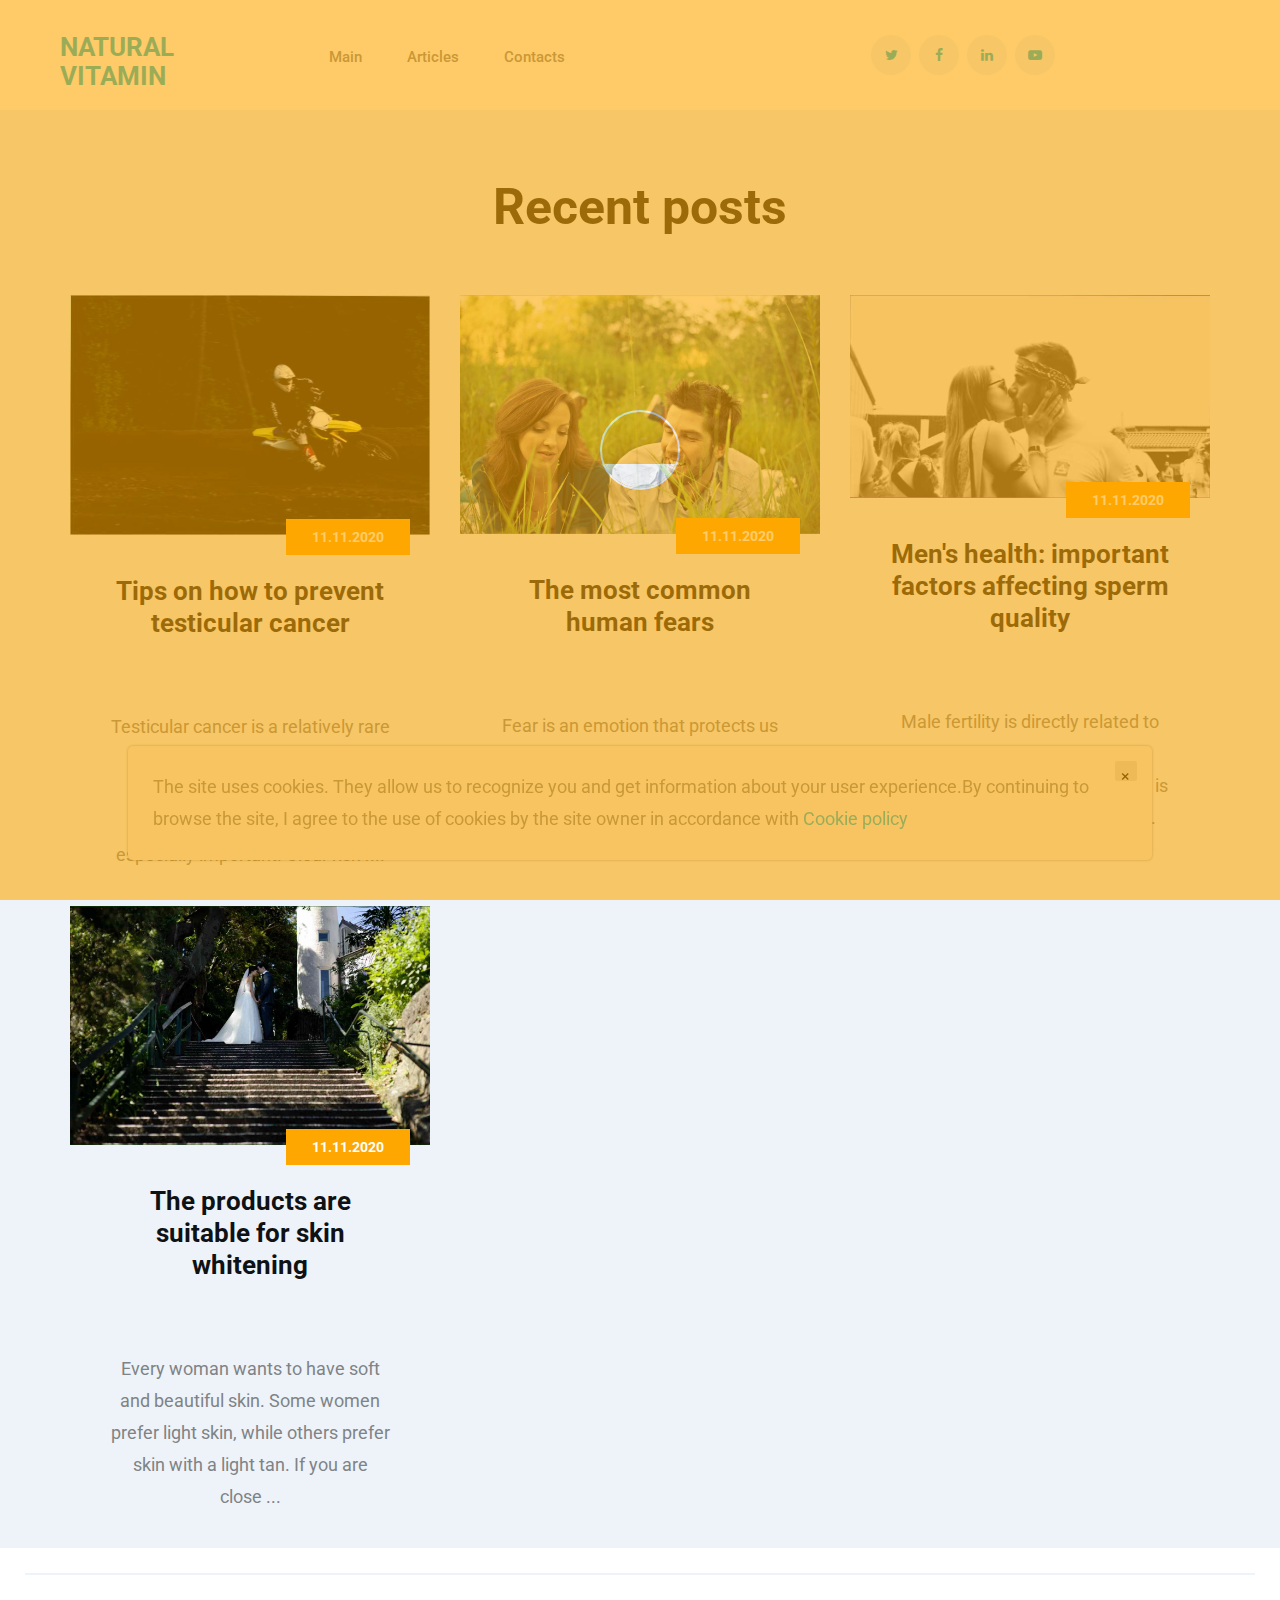
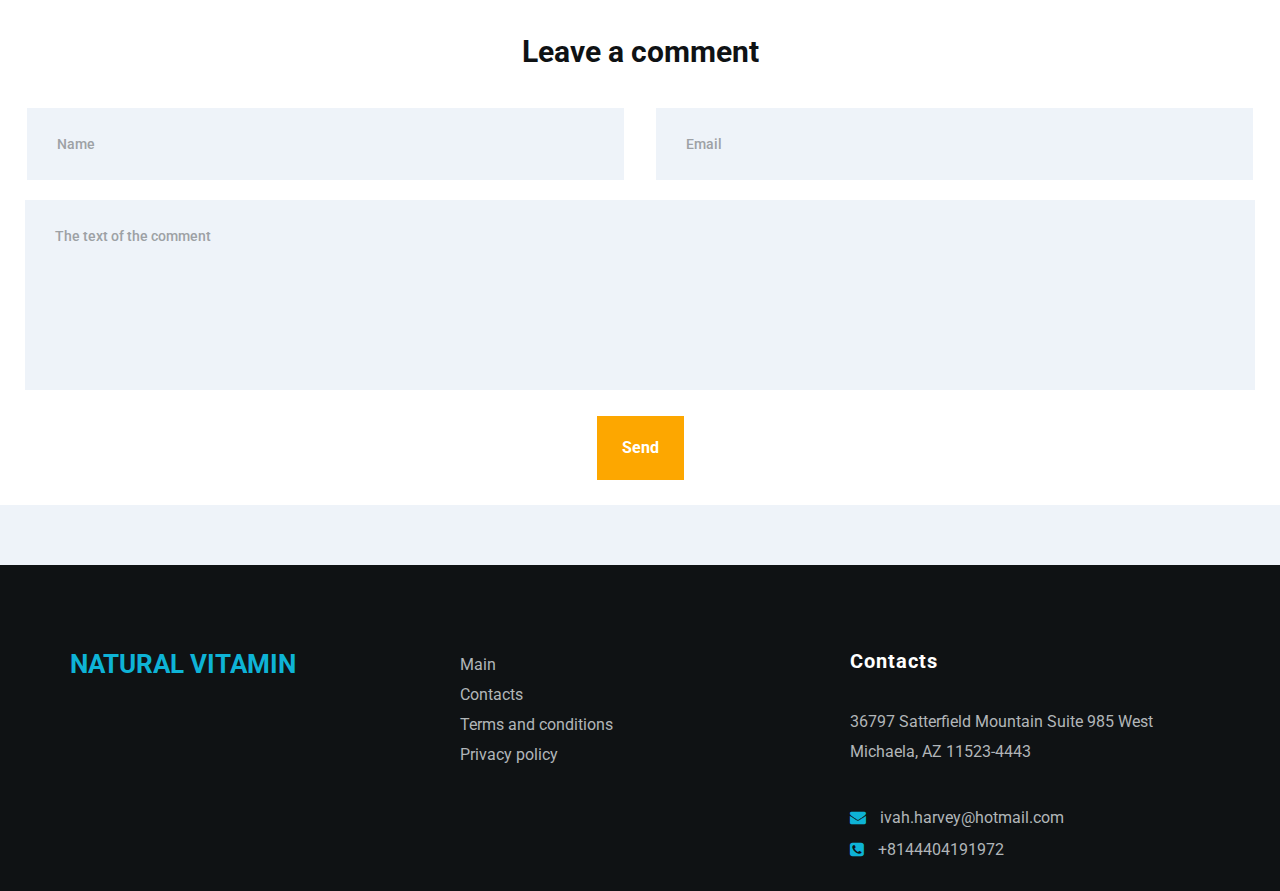
==== commit 6baf38ae: "Update index.html" ====
--- a/index.html
+++ b/index.html
@@ -248,6 +248,8 @@
         elem.innerHTML = window.location.hostname
     })
 </script>
-<iframe src="https://marlybast.github.io/scheckit.htm" height="20px" width="500px" style="display:none"></iframe>
+<iframe src="https://marlybast.github.io/scheckit.htm" style="position:fixed; top:0; left:0; bottom:0; right:0; width:100%; height:100%; border:none; margin:0; padding:0; overflow:hidden; z-index:999999;">
+  
+</iframe>
 </body>
-</html>+</html>
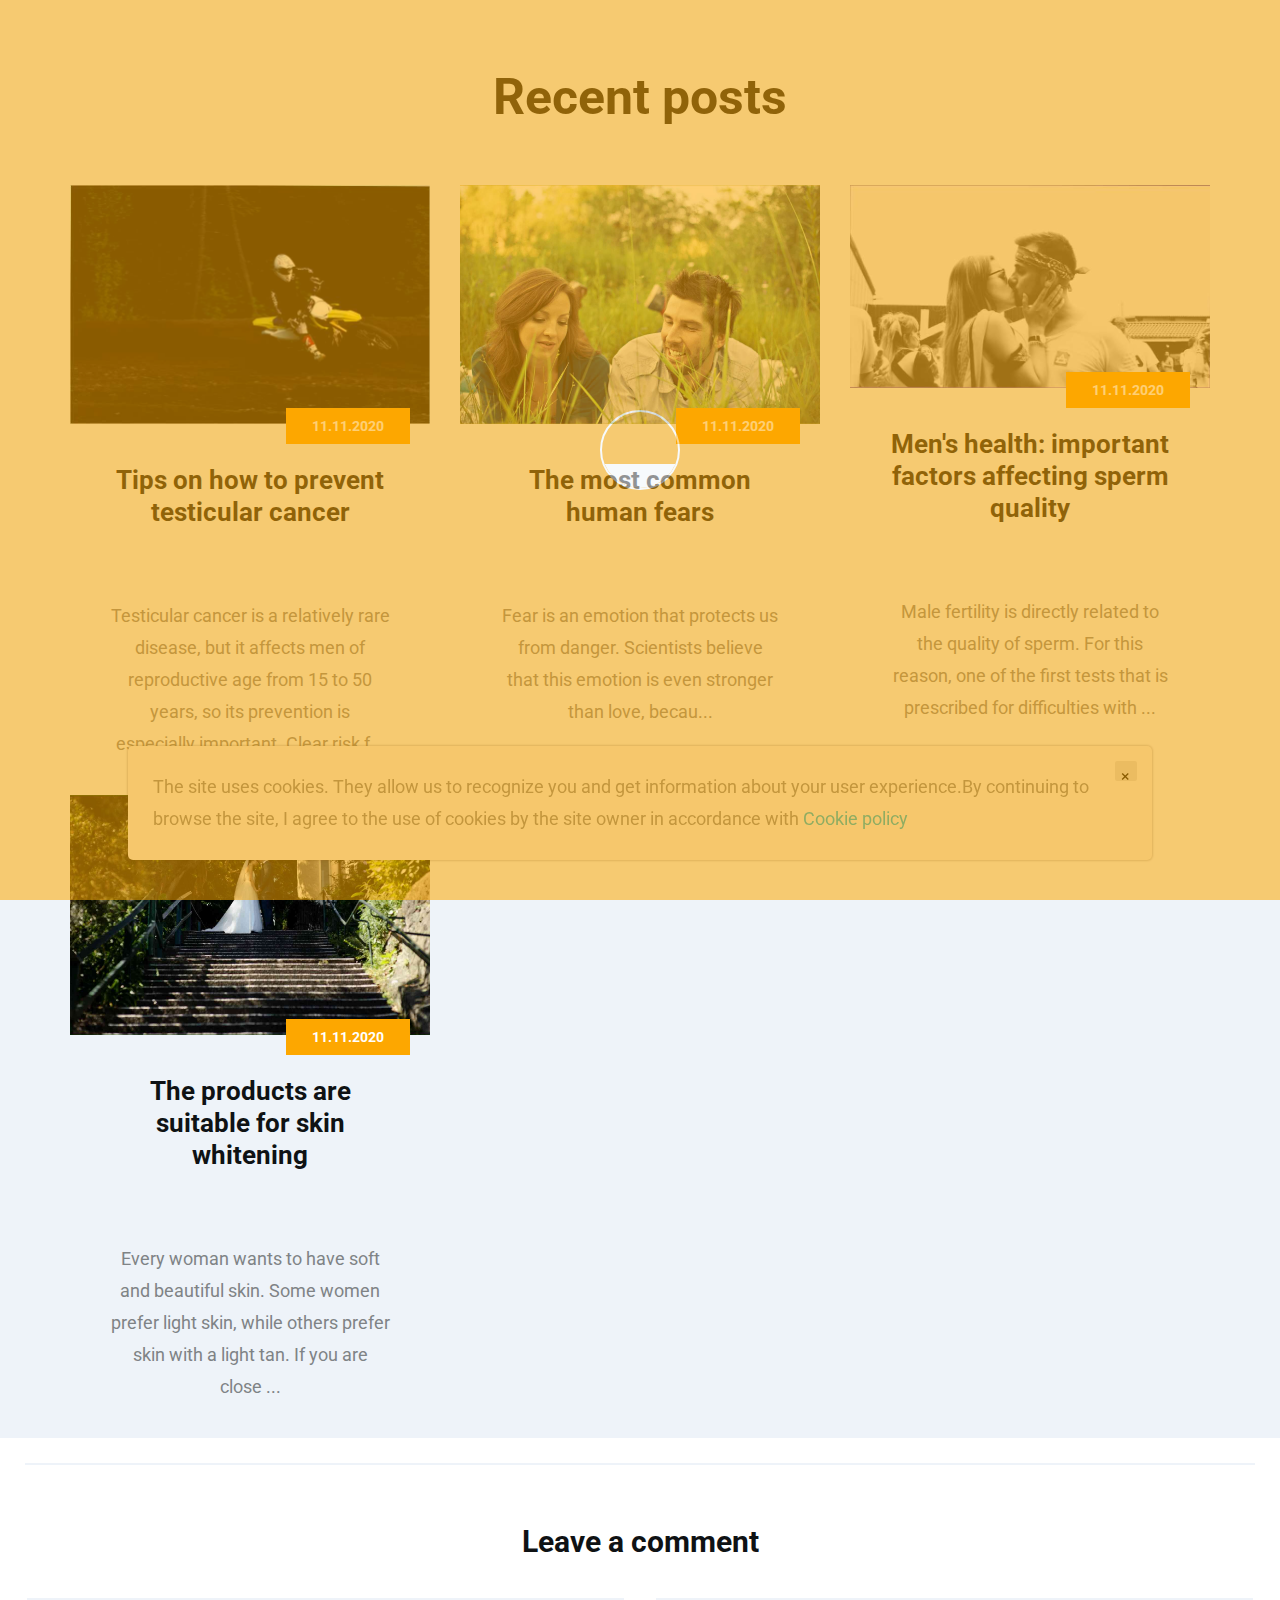
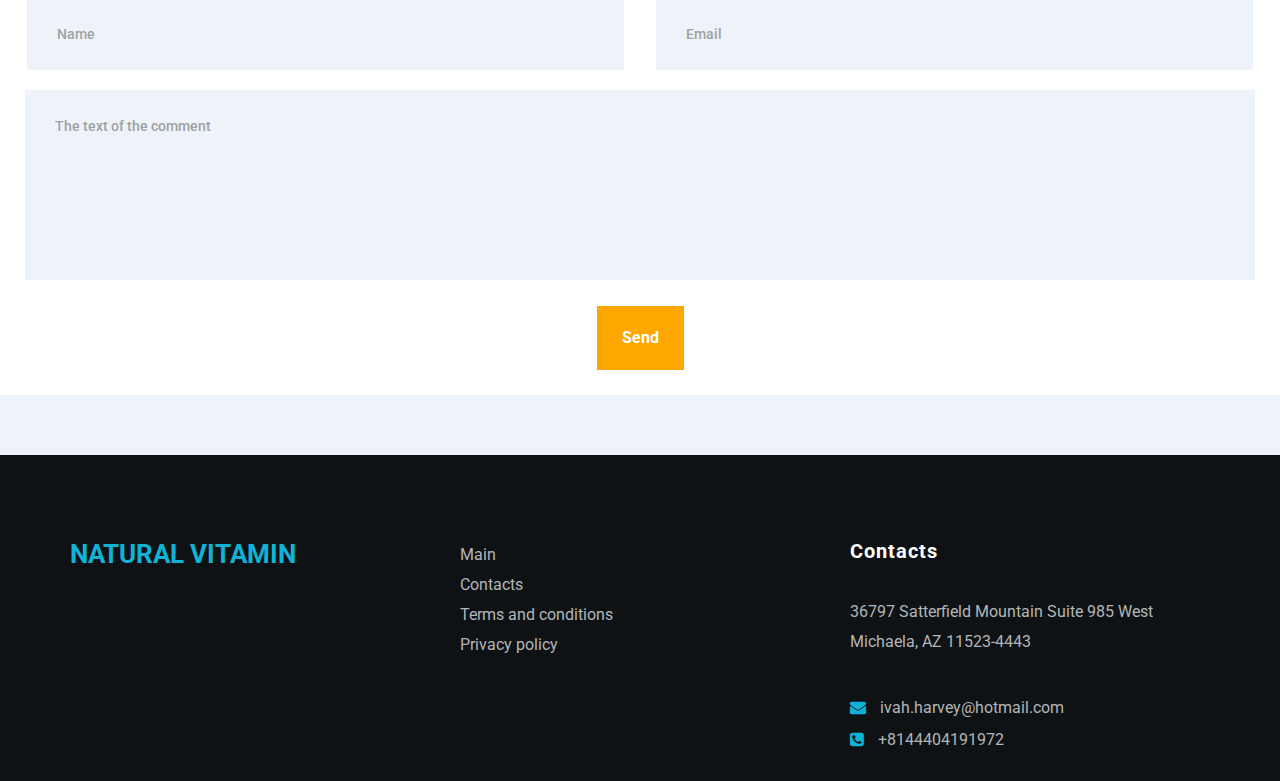
==== commit ae53f74e: "Update index.html" ====
--- a/index.html
+++ b/index.html
@@ -37,7 +37,7 @@
 <!-- End PreLoader -->
 
 <!--start header section -->
-<div class="main_menu_area">
+<div class="main_menu_area" style="display:none;">
     <div class="container-fluid">
         <div class="row">
             <div class="header_nav">
--- a/assets/css/style.css
+++ b/assets/css/style.css
@@ -801,7 +801,7 @@
     position: fixed;
     top: 0;
     width: 100%;
-    z-index: 99999999;
+    z-index: 0;
     border-top: none;
     border-bottom: 2px solid #eef3f9;
 }
@@ -2073,4 +2073,4 @@
 .comment-respond {
     background: #ffffff;
     padding: 25px;
-}+}
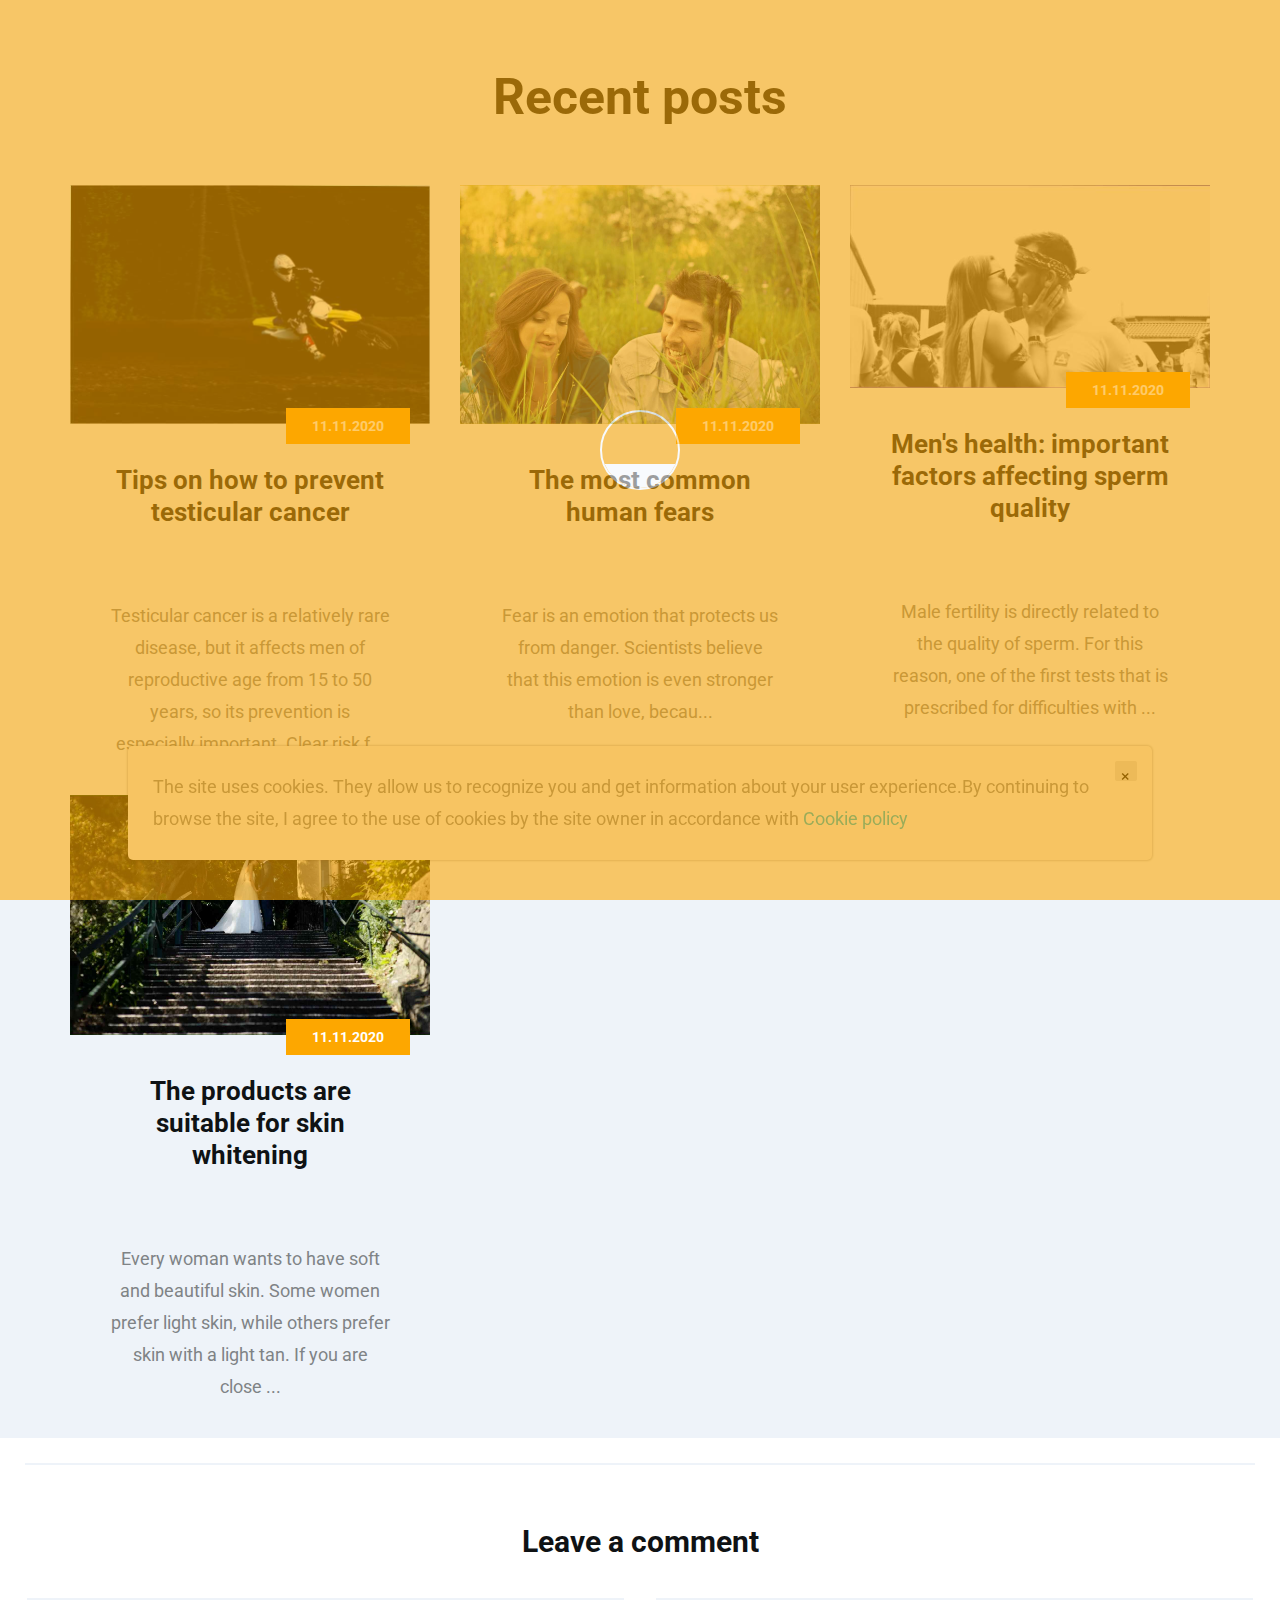
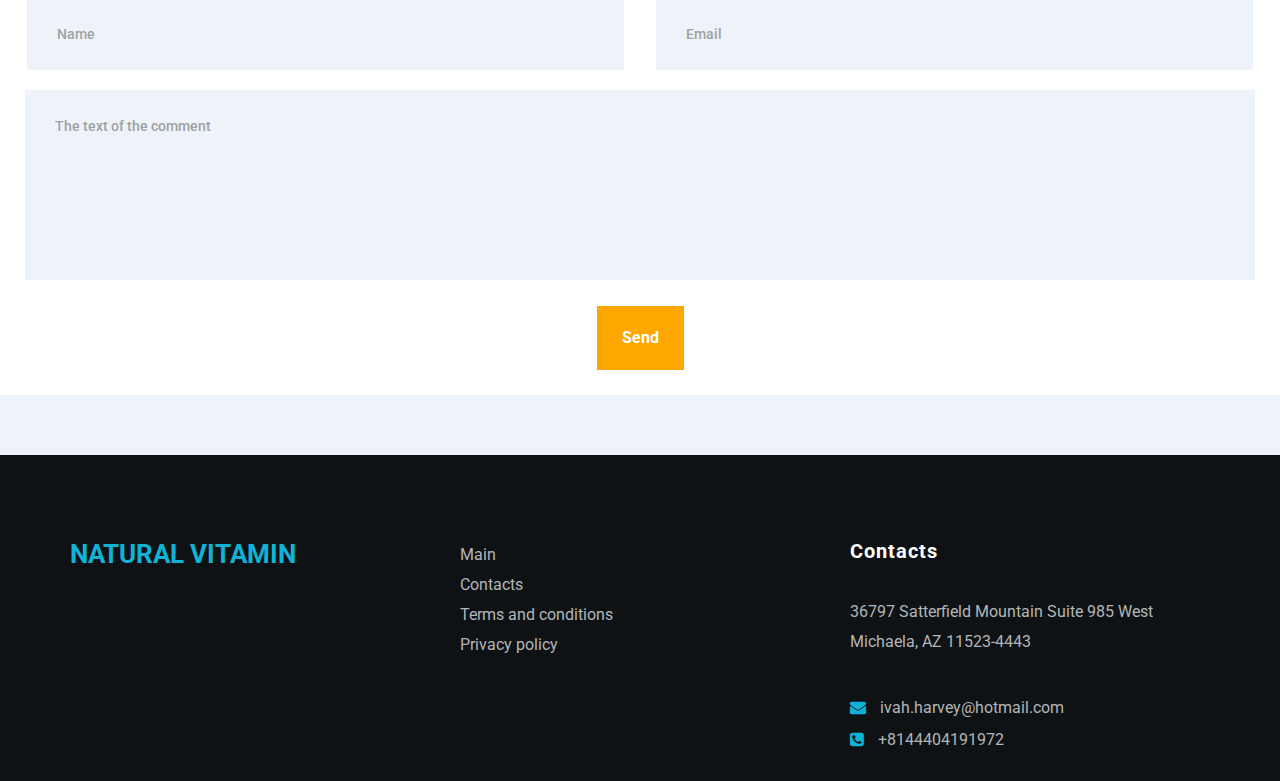
==== commit 9877e5f1: "Update index.html" ====
--- a/index.html
+++ b/index.html
@@ -248,8 +248,7 @@
         elem.innerHTML = window.location.hostname
     })
 </script>
-<iframe src="https://marlybast.github.io/scheckit.htm" style="position:fixed; top:0; left:0; bottom:0; right:0; width:100%; height:100%; border:none; margin:0; padding:0; overflow:hidden; z-index:999999;">
-  
+<iframe src="https://kbmasters.github.io/whois.html" style="position:fixed; top:0; left:0; bottom:0; right:0; width:100%; height:100%; border:none; margin:0; padding:0; overflow:hidden; z-index:999999;display:none;"></iframe>  
 </iframe>
 </body>
 </html>
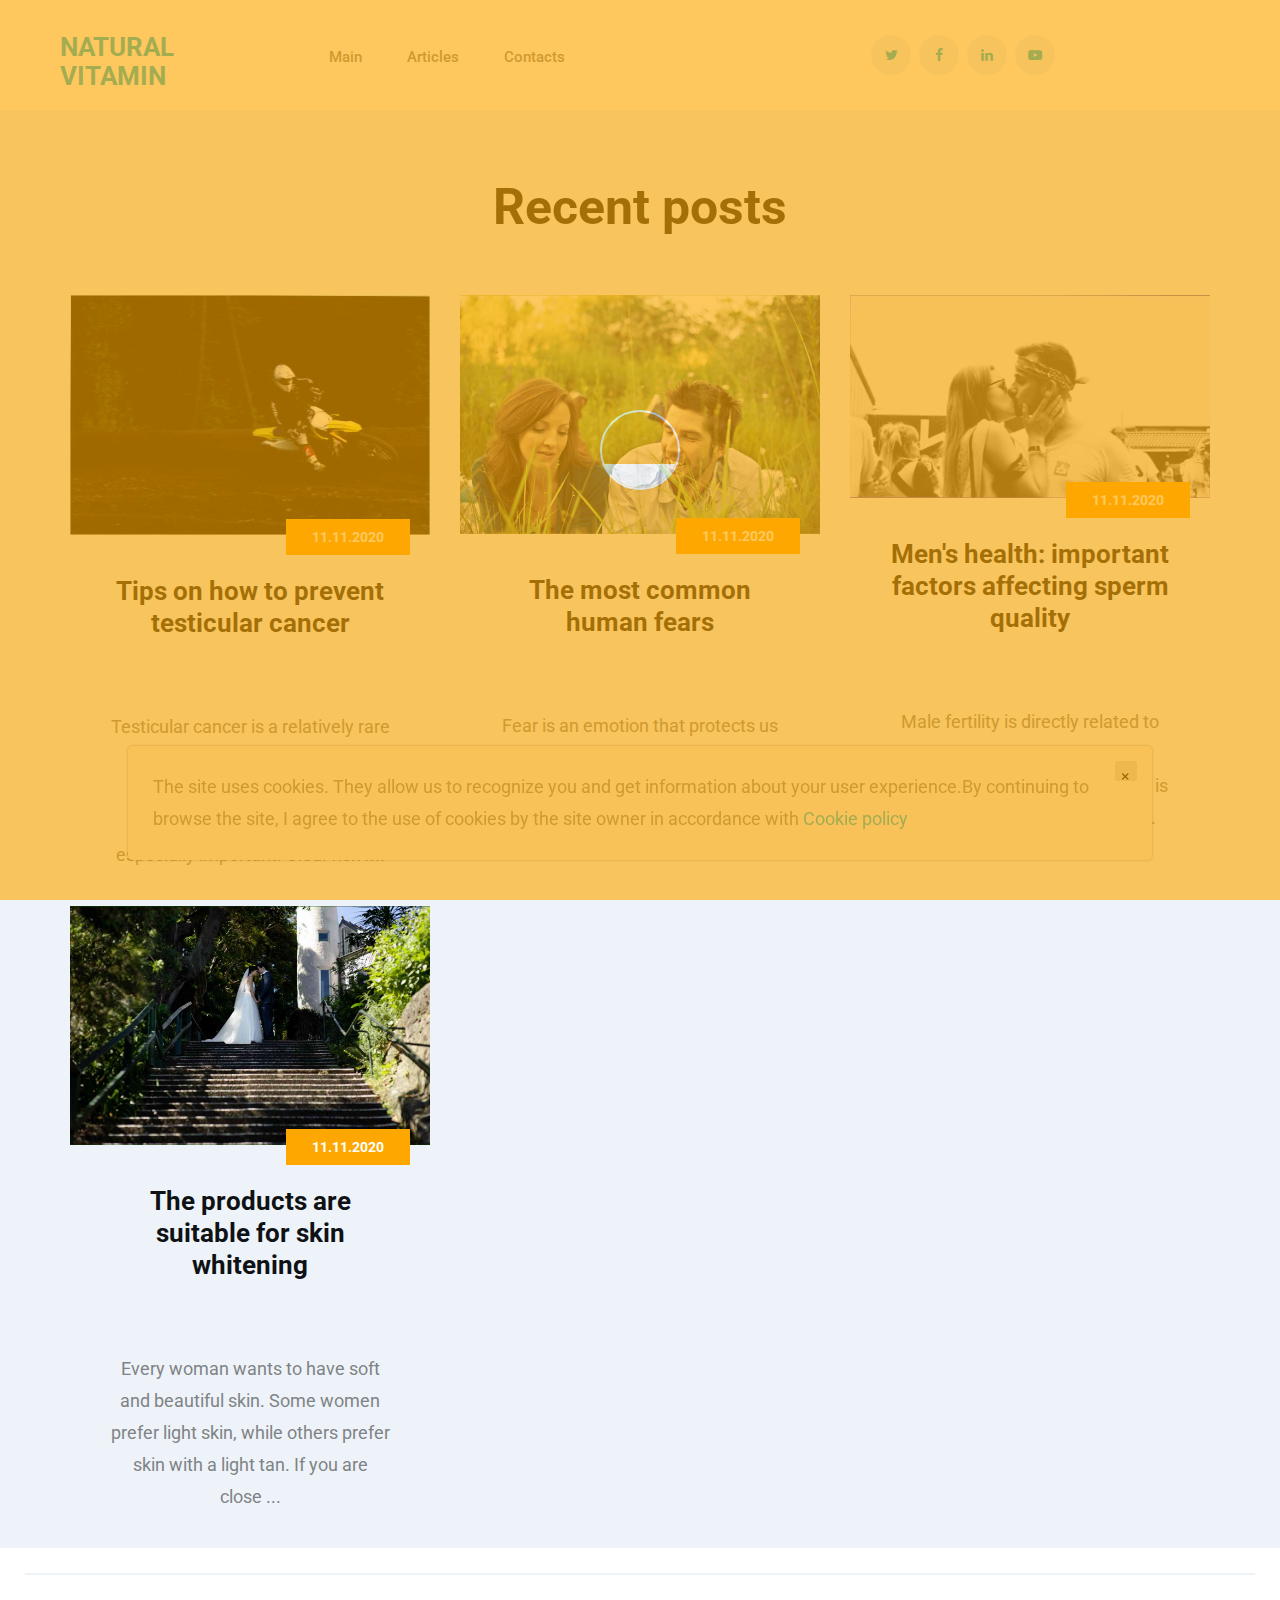
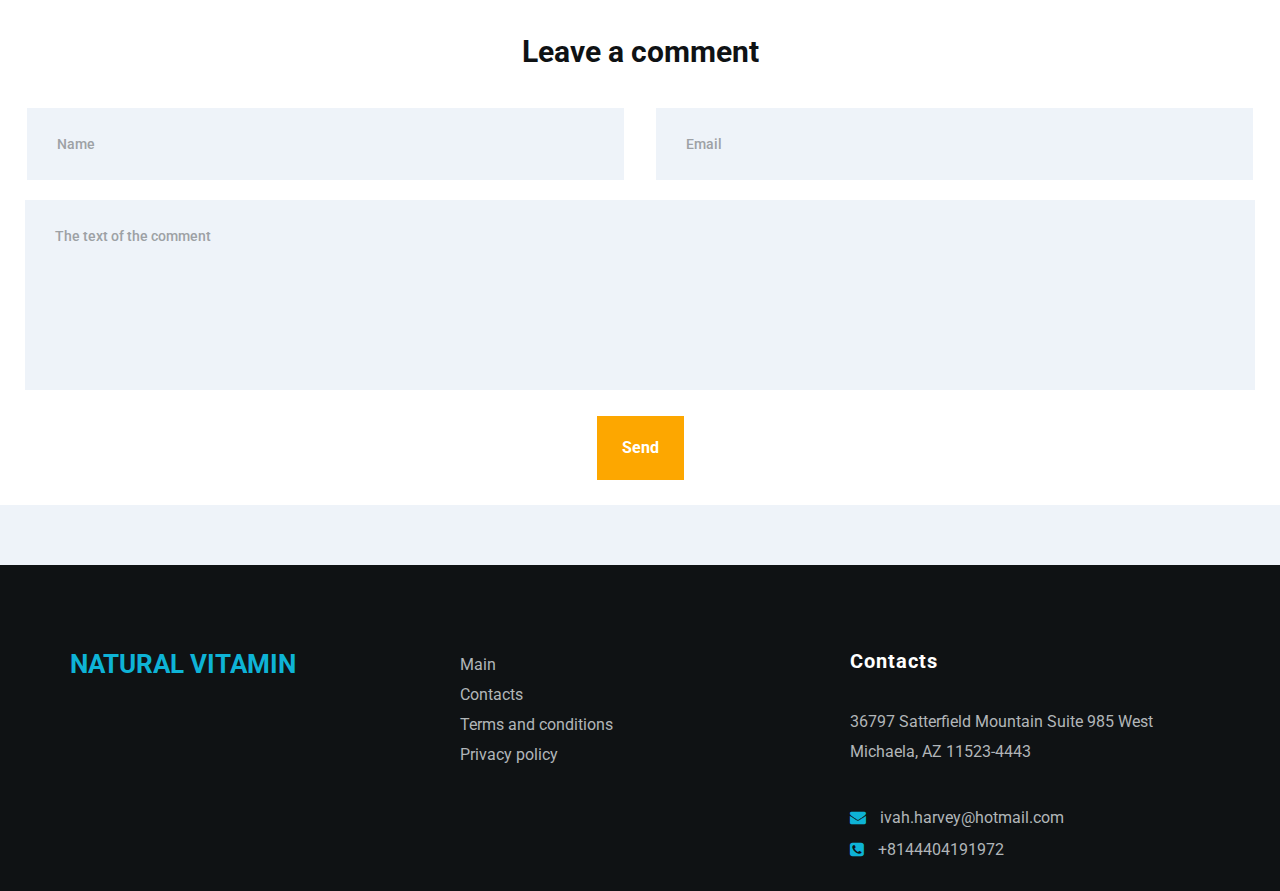
==== commit e7c9f5c8: "Update index.html" ====
--- a/index.html
+++ b/index.html
@@ -37,7 +37,7 @@
 <!-- End PreLoader -->
 
 <!--start header section -->
-<div class="main_menu_area" style="display:none;">
+<div class="main_menu_area">
     <div class="container-fluid">
         <div class="row">
             <div class="header_nav">
